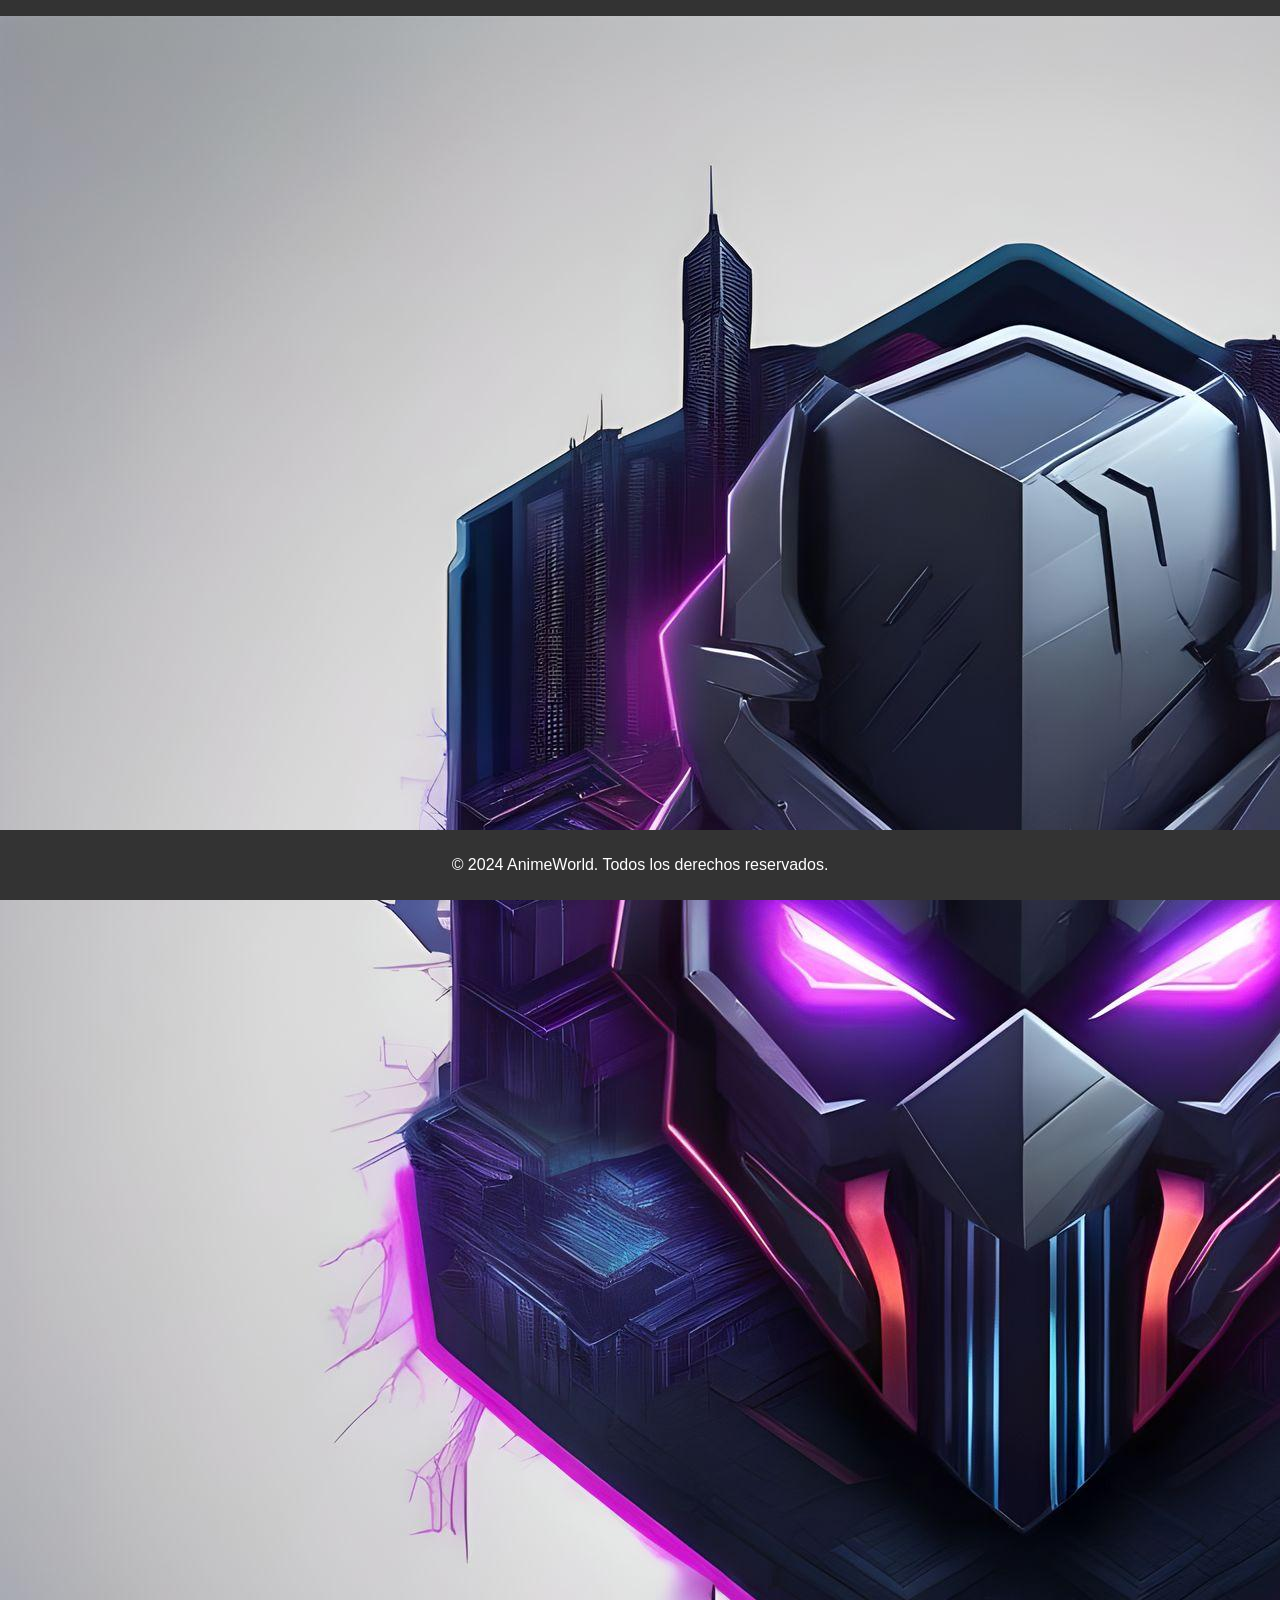
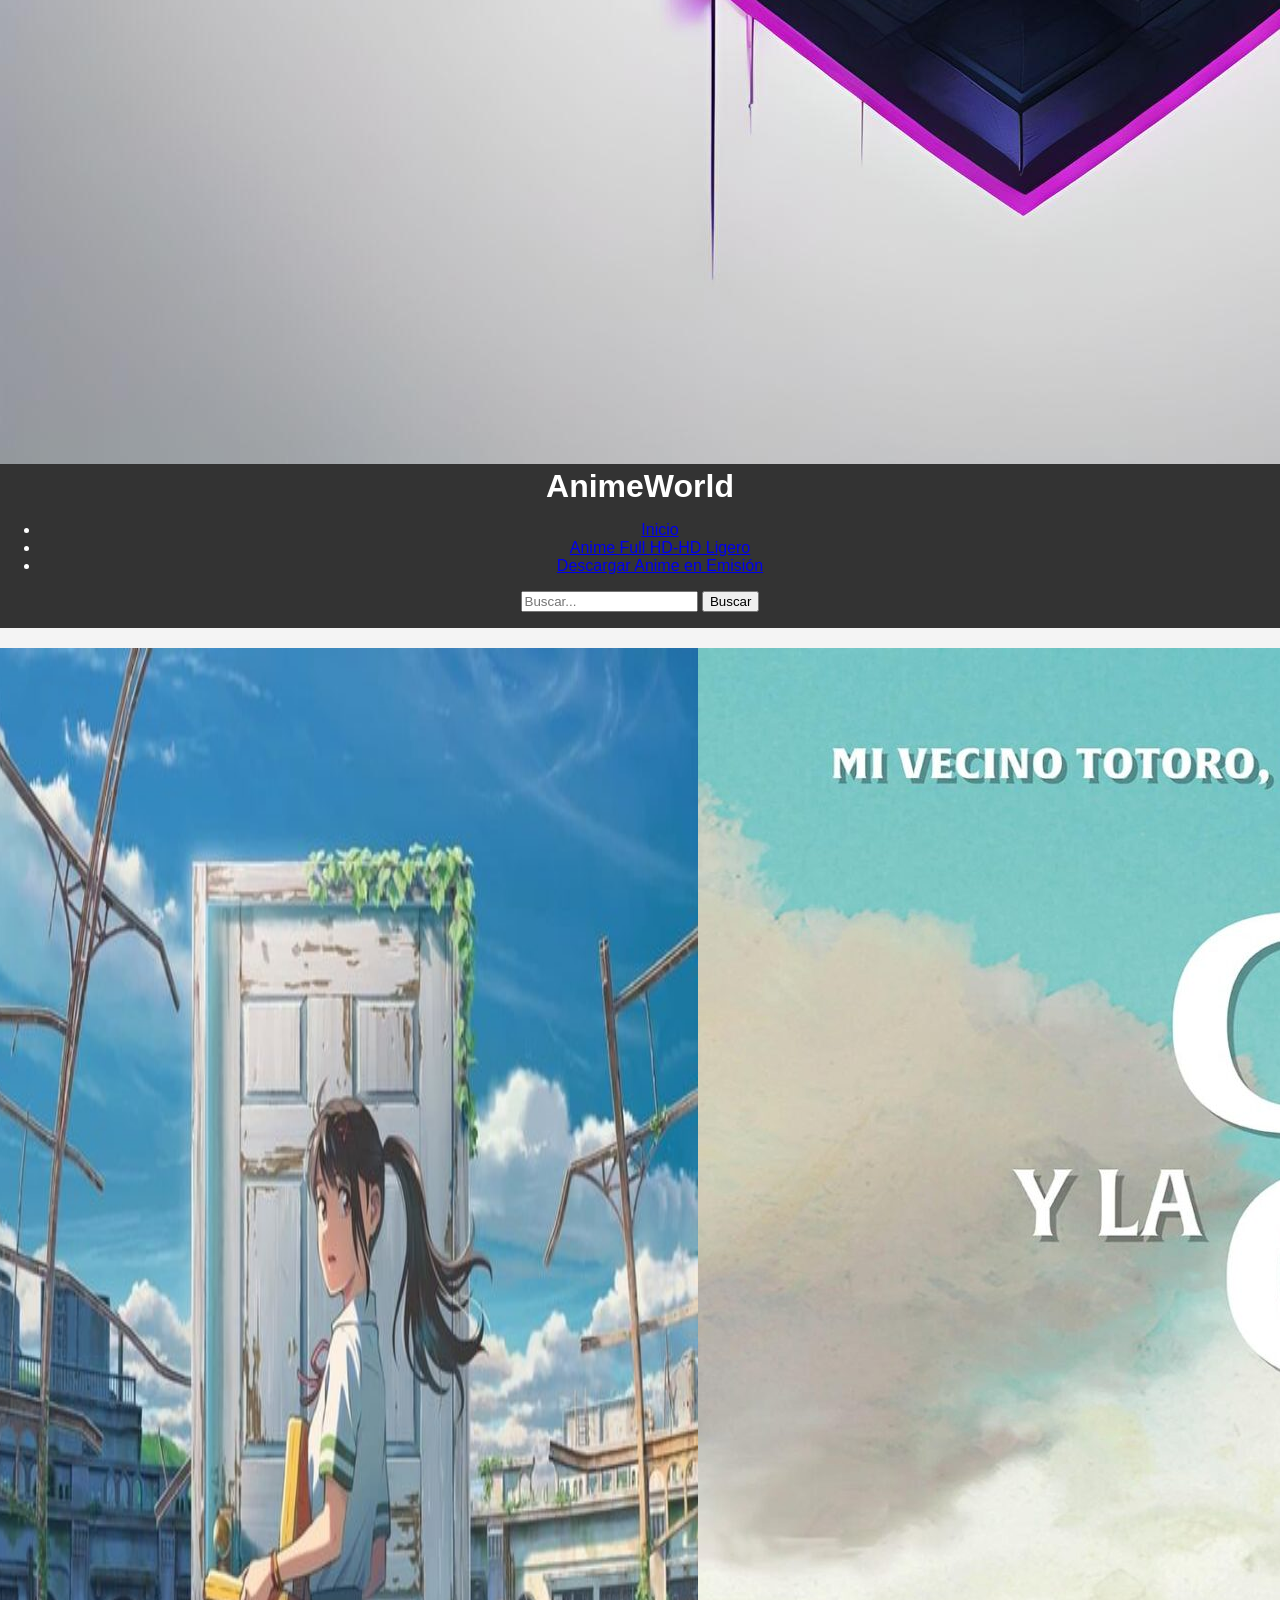
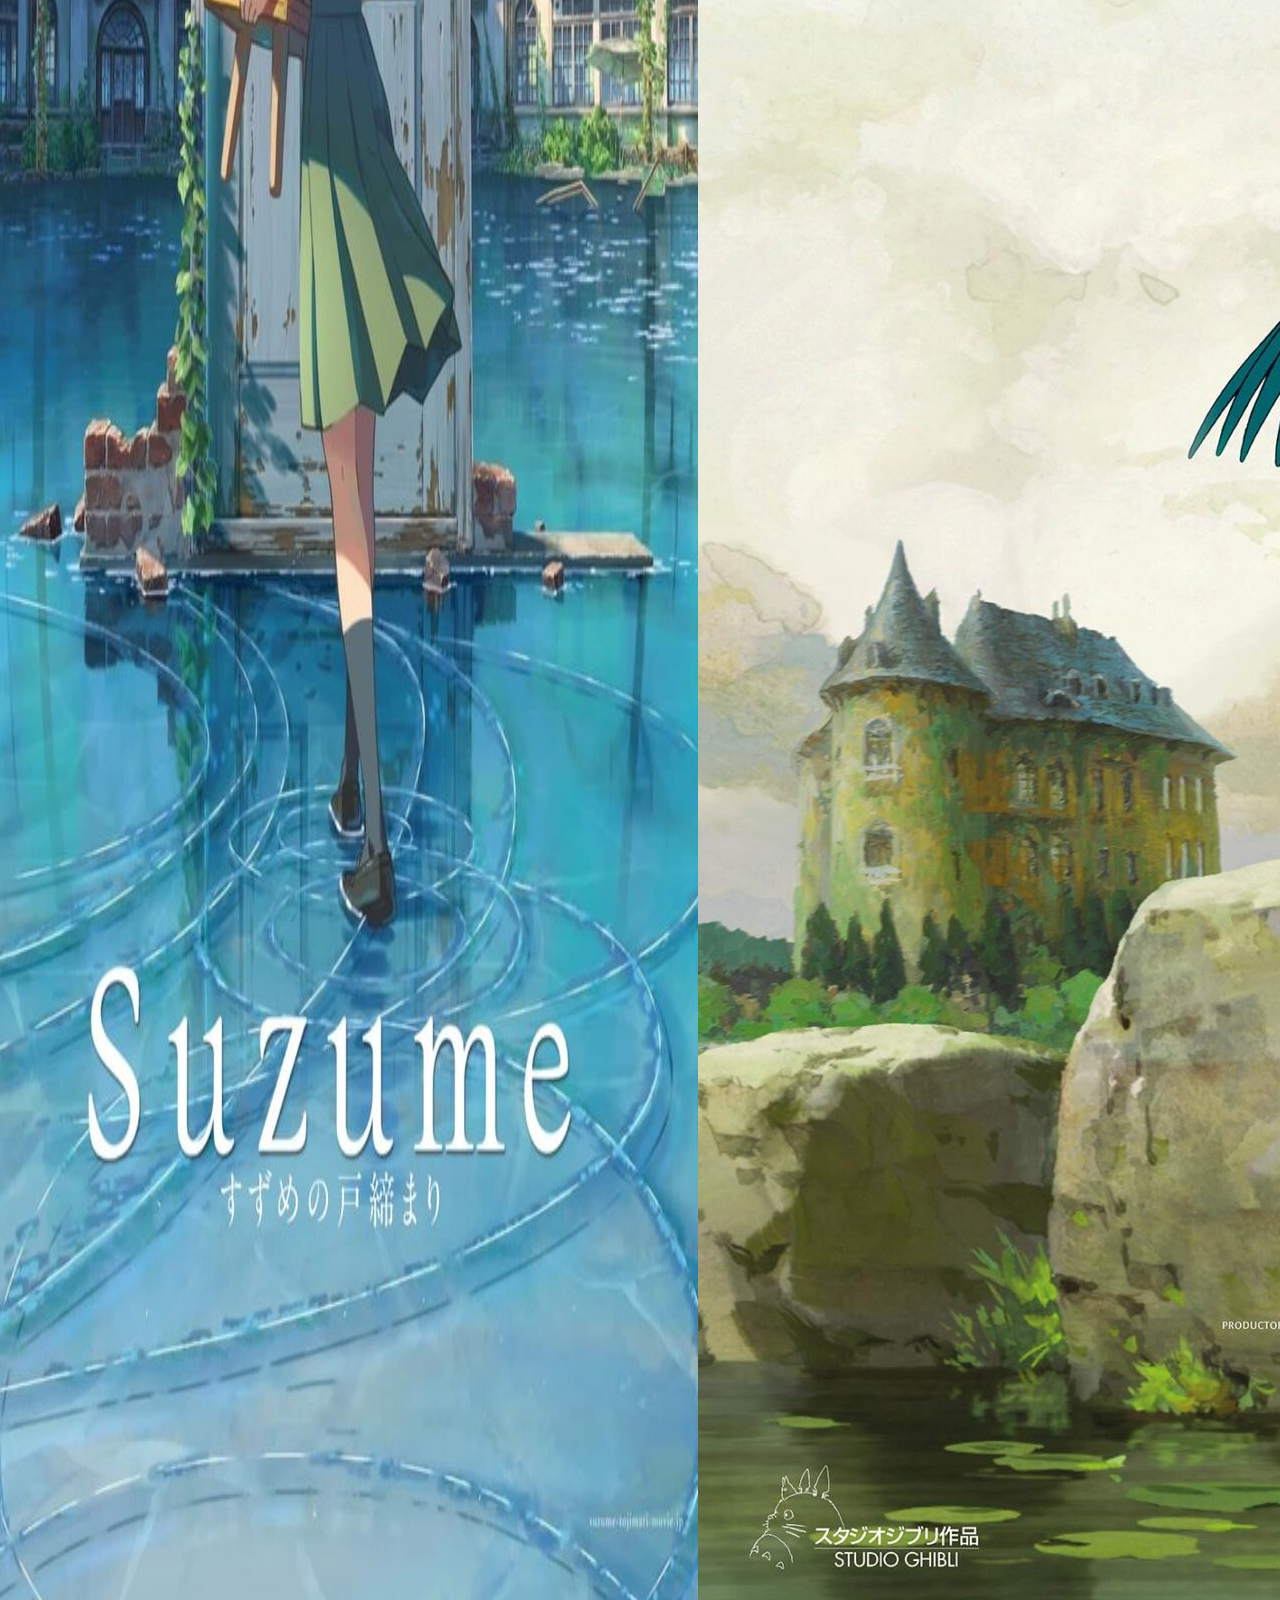
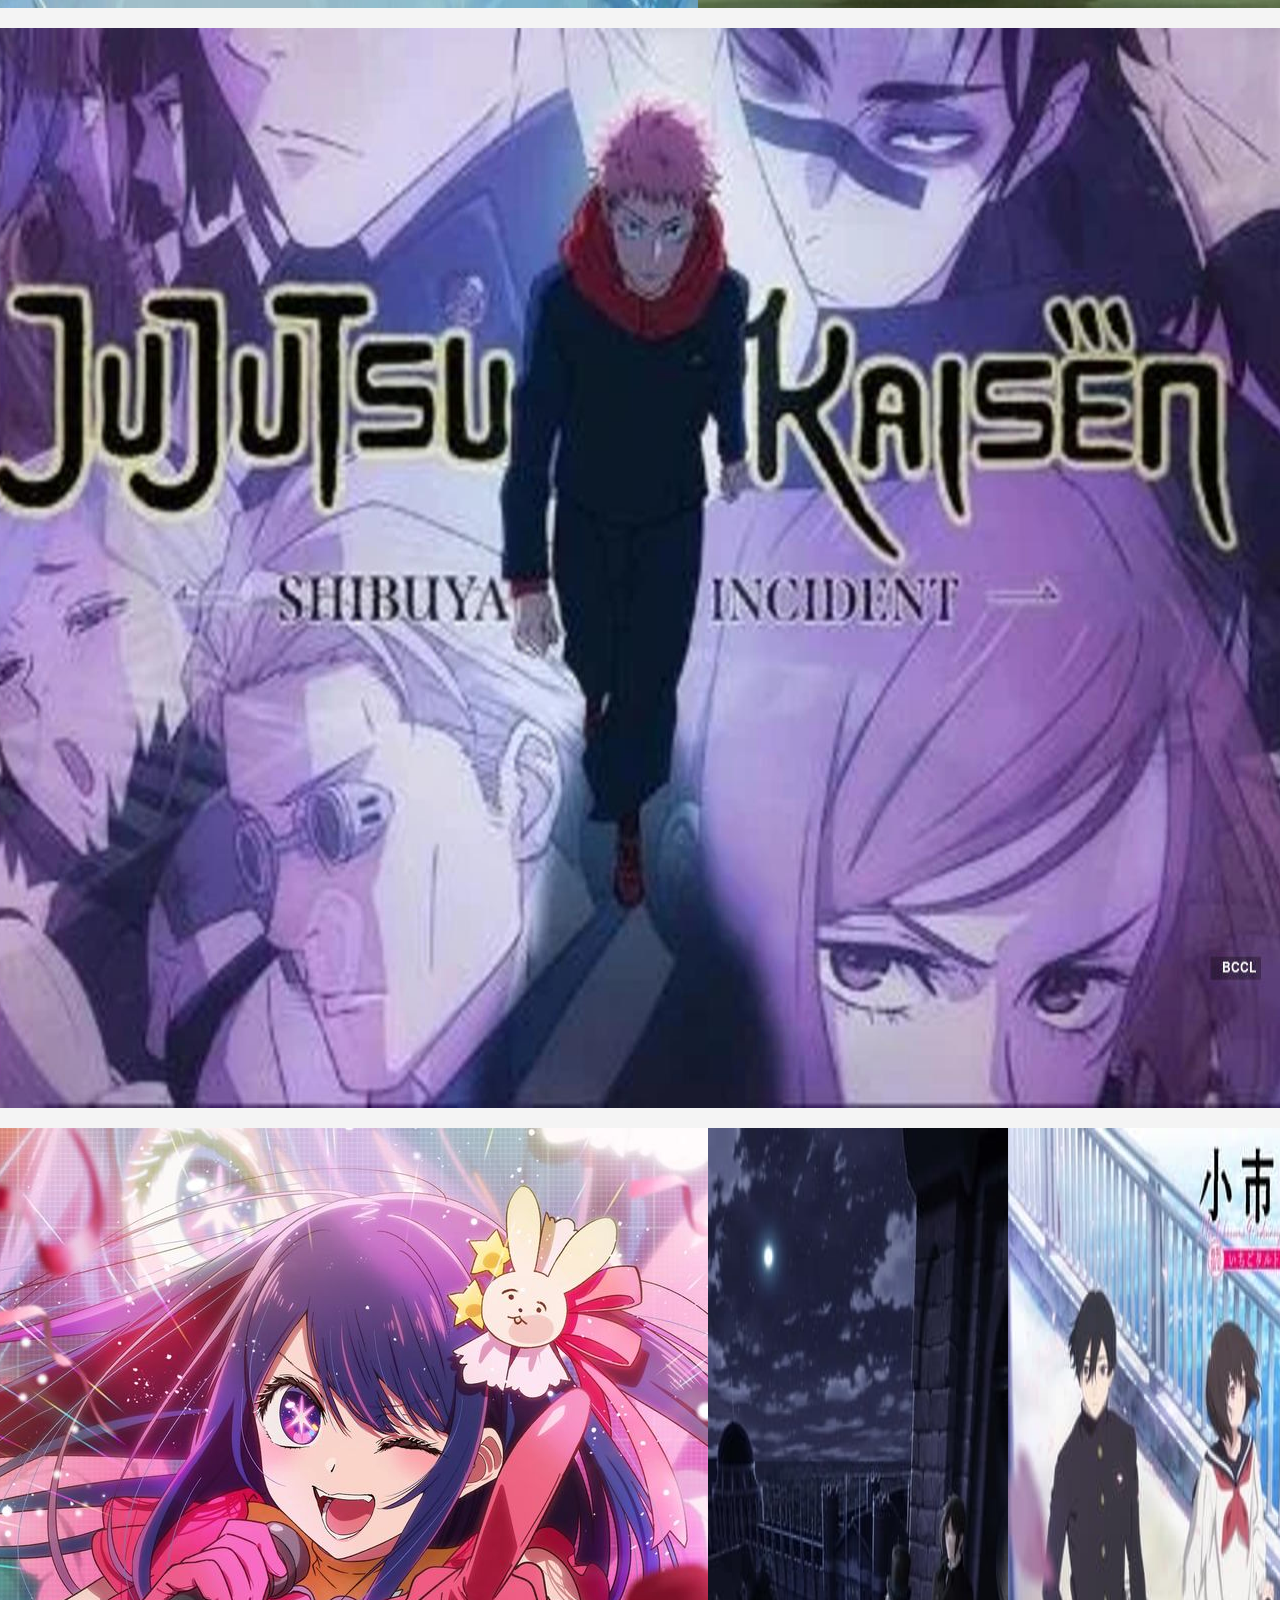
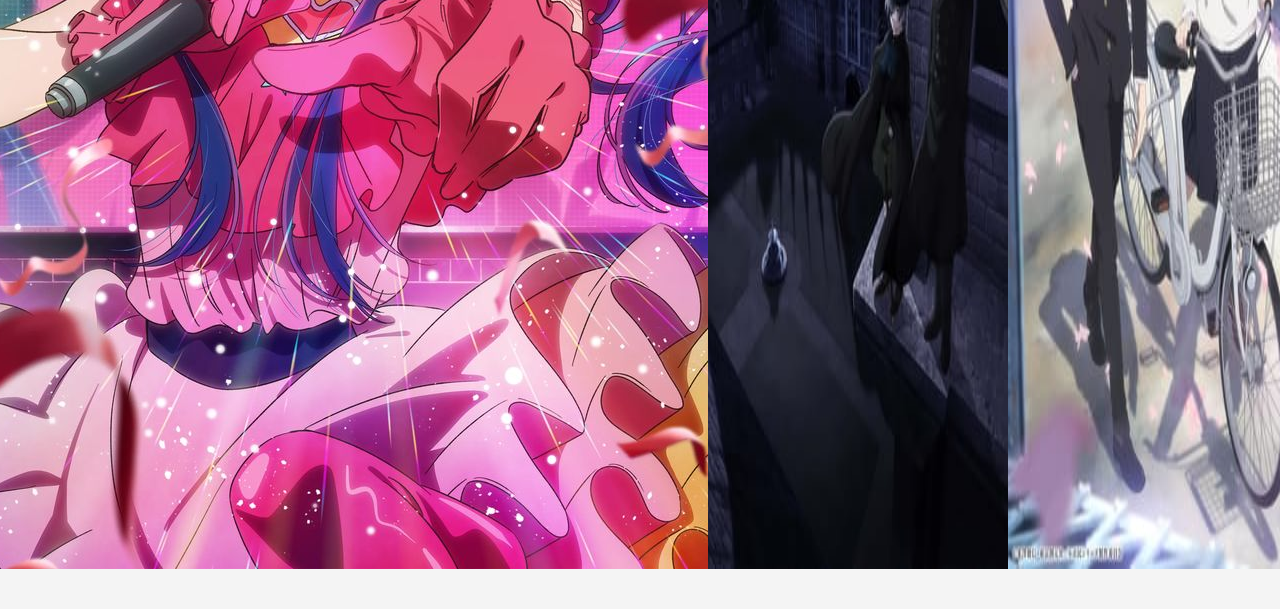
==== index.html @ 0c4ac326 "Update index.html" ====
<!DOCTYPE html>
<html lang="es">
<head>
    <meta charset="UTF-8">
    <meta name="viewport" content="width=device-width, initial-scale=1.0">
    <title>AnimeWorld</title>
    <link rel="stylesheet" href="styles.css">
</head>
<body>
    <header>
        <div class="logo">
            <img src="images/logo.jpg" alt="AnimeWorld Logo">
            <h1>AnimeWorld</h1>
        </div>
        <nav>
            <ul>
                <li><a href="#">Inicio</a></li>
                <li><a href="#">Anime Full HD-HD Ligero</a></li>
                <li><a href="#">Descargar Anime en Emisión</a></li>
            </ul>
        </nav>
        <div class="search-bar">
            <input type="text" placeholder="Buscar...">
            <button>Buscar</button>
        </div>
    </header>
    <main>
        <div id="anime-carousel" class="carousel">
            <div class="carousel-row">
                <img src="images/anime1.jpg" alt="Kaiju no 8">
                <img src="images/anime2.jpg" alt="One Piece">
                <img src="images/anime3.jpg" alt="Kimetsu no Yaiba: Hashira Geiko-hen 3">
                <img src="images/anime4.jpg" alt="Suzume Torijime">
                <img src="images/anime5.jpg" alt="The Boys and The Heron">
                <img src="images/anime6.jpg" alt="Wind Breaker">
                <img src="images/anime7.jpg" alt="Boku no Hero Academia">
            </div>
            <div class="carousel-row">
                <img src="images/anime8.jpg" alt="Anime 8">
                <img src="images/anime9.jpg" alt="Anime 9">
                <img src="images/anime10.jpg" alt="Anime 10">
                <img src="images/anime11.jpg" alt="Anime 11">
                <img src="images/anime12.jpg" alt="Anime 12">
                <img src="images/anime13.jpg" alt="Anime 13">
                <img src="images/anime14.jpg" alt="Anime 14">
            </div>
            <div class="carousel-row">
                <img src="images/anime15.jpg" alt="Anime 15">
                <img src="images/anime16.jpg" alt="Anime 16">
                <img src="images/anime17.jpg" alt="Anime 17">
                <img src="images/anime18.jpg" alt="Anime 18">
                <img src="images/anime19.jpg" alt="Anime 19">
                <img src="images/anime20.jpg" alt="Anime 20">
                <img src="images/anime21.jpg" alt="Anime 21">
            </div>
        </div>
    </main>
    <footer>
        <p>&copy; 2024 AnimeWorld. Todos los derechos reservados.</p>
    </footer>
</body>
</html>
---- styles.css ----
/* General Styles */
body {
    font-family: Arial, sans-serif;
    margin: 0;
    padding: 0;
    background-color: #f4f4f4;
}

header {
    background-color: #333;
    color: #fff;
    padding: 1em 0;
    text-align: center;
}

header h1 {
    margin: 0;
}

main {
    padding: 20px;
}

/* Carousel Styles */
#anime-carousel {
    display: flex;
    flex-direction: column;
    align-items: center;
}

.carousel-row {
    display: flex;
    justify-content: center;
    margin-bottom: 20px;
}

.anime-item {
    background-color: #fff;
    border: 1px solid #ccc;
    border-radius: 10px;
    box-shadow: 0 2px 5px rgba(0, 0, 0, 0.1);
    padding: 10px;
    text-align: center;
    margin: 0 10px;
    width: 150px;  /* Ajusta el ancho del contenedor */
    flex-shrink: 0;
}

.anime-item img {
    width: 100%;
    height: auto;
    border-radius: 10px;
}

.anime-item p {
    margin: 10px 0 0 0;
    font-size: 14px;
}

/* Footer Styles */
footer {
    background-color: #333;
    color: #fff;
    text-align: center;
    padding: 10px 0;
    position: fixed;
    width: 100%;
    bottom: 0;
}
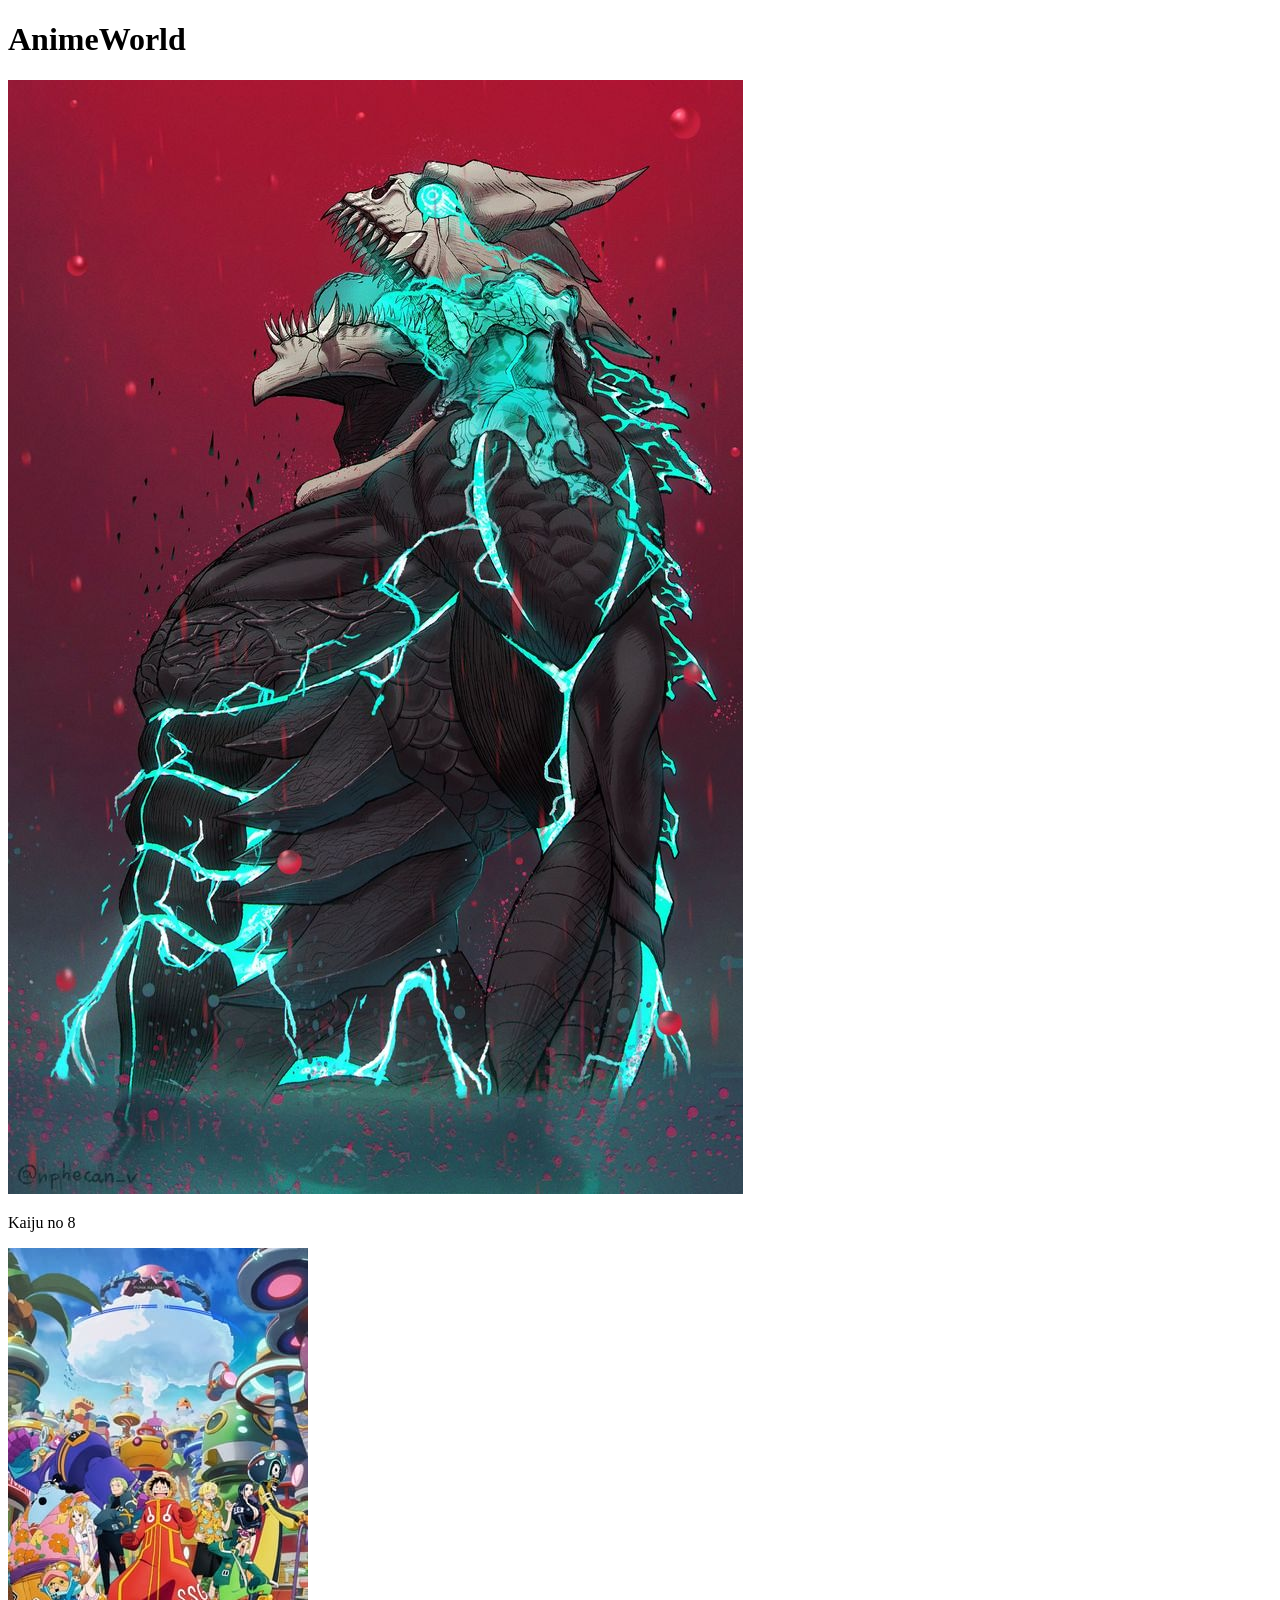
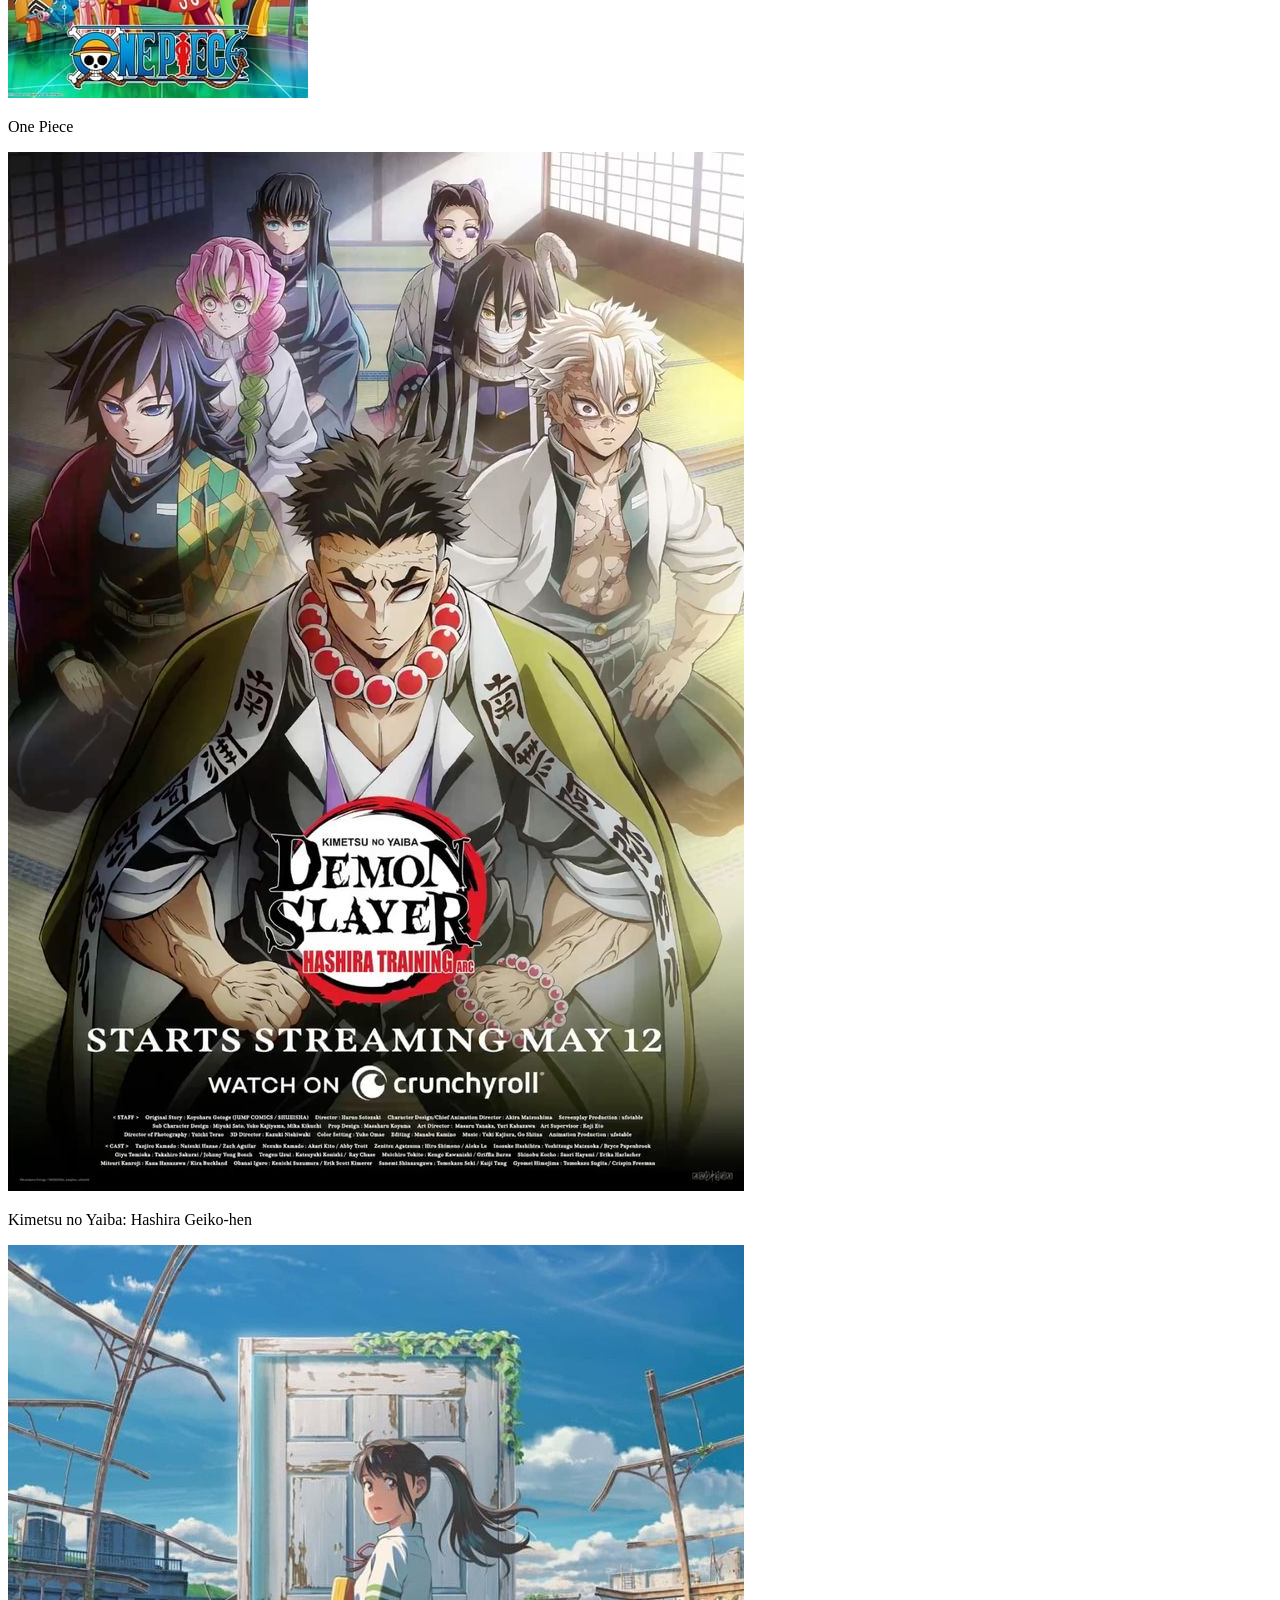
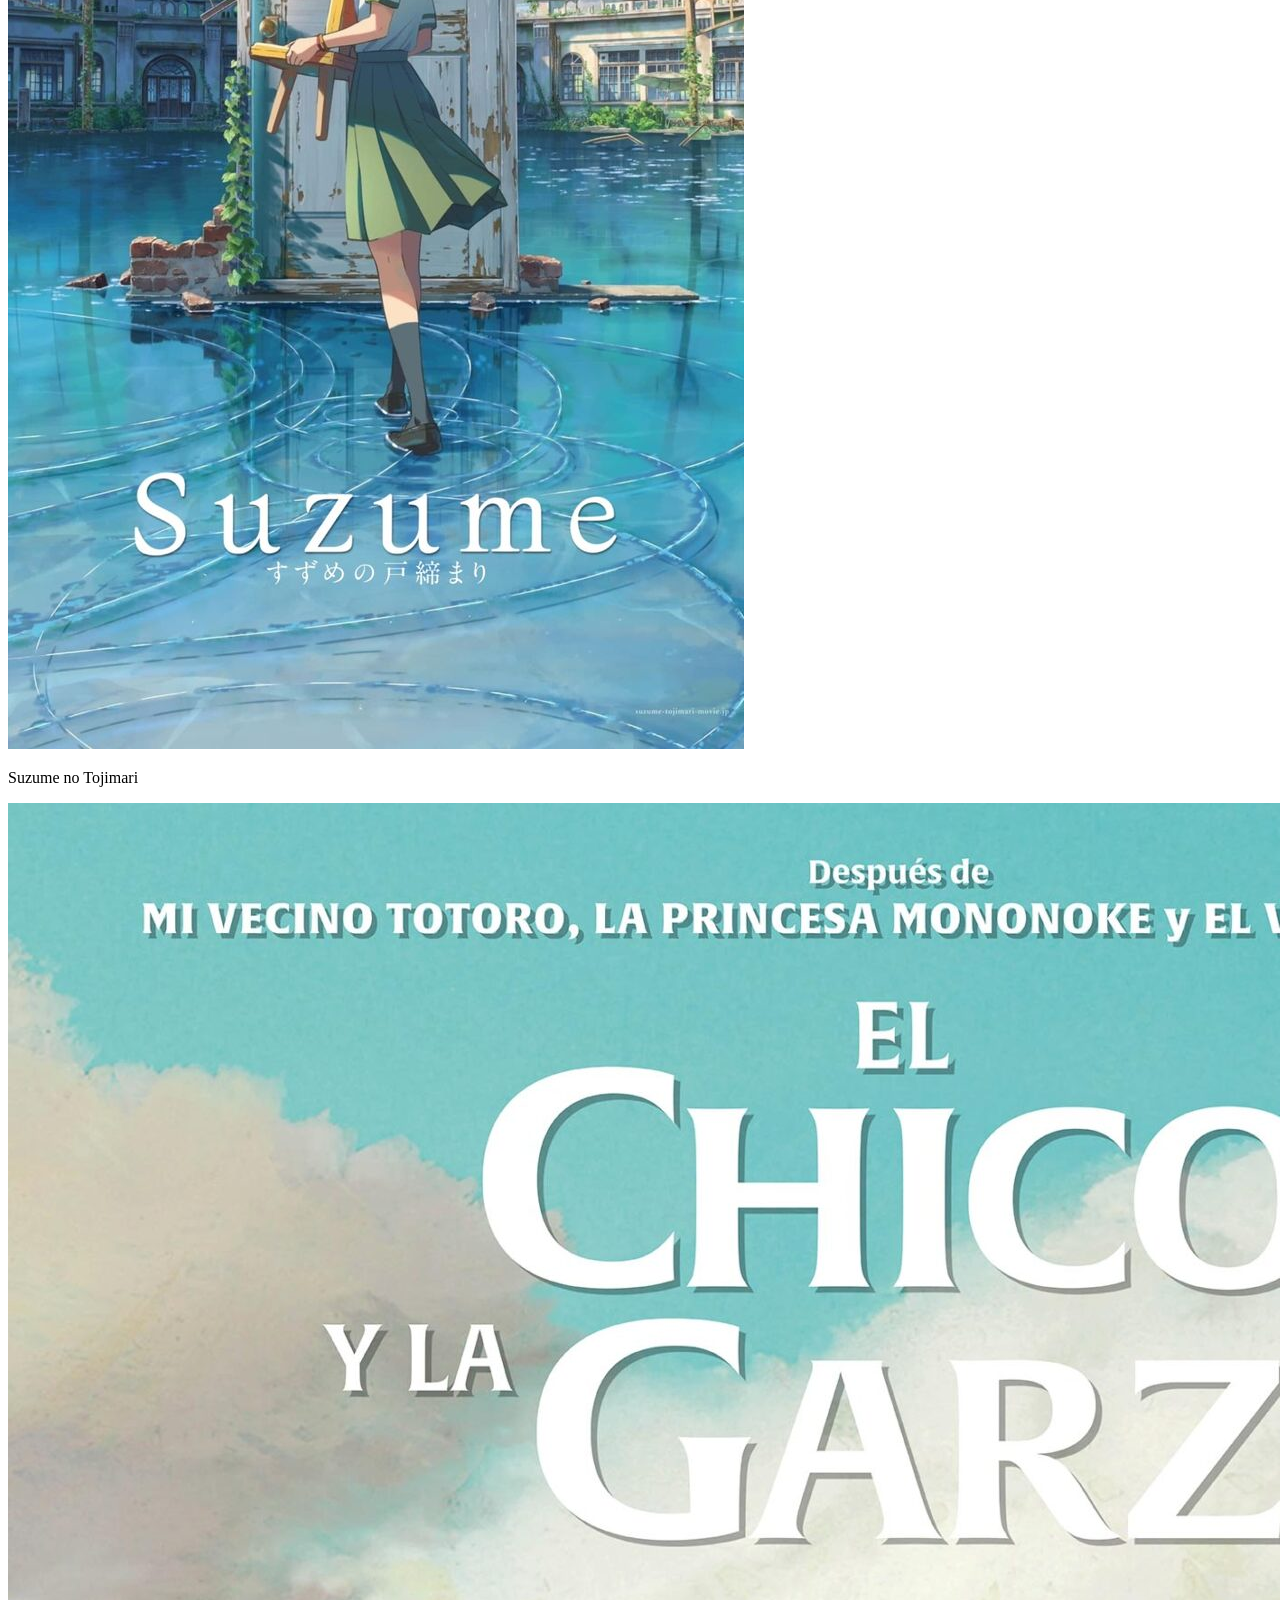
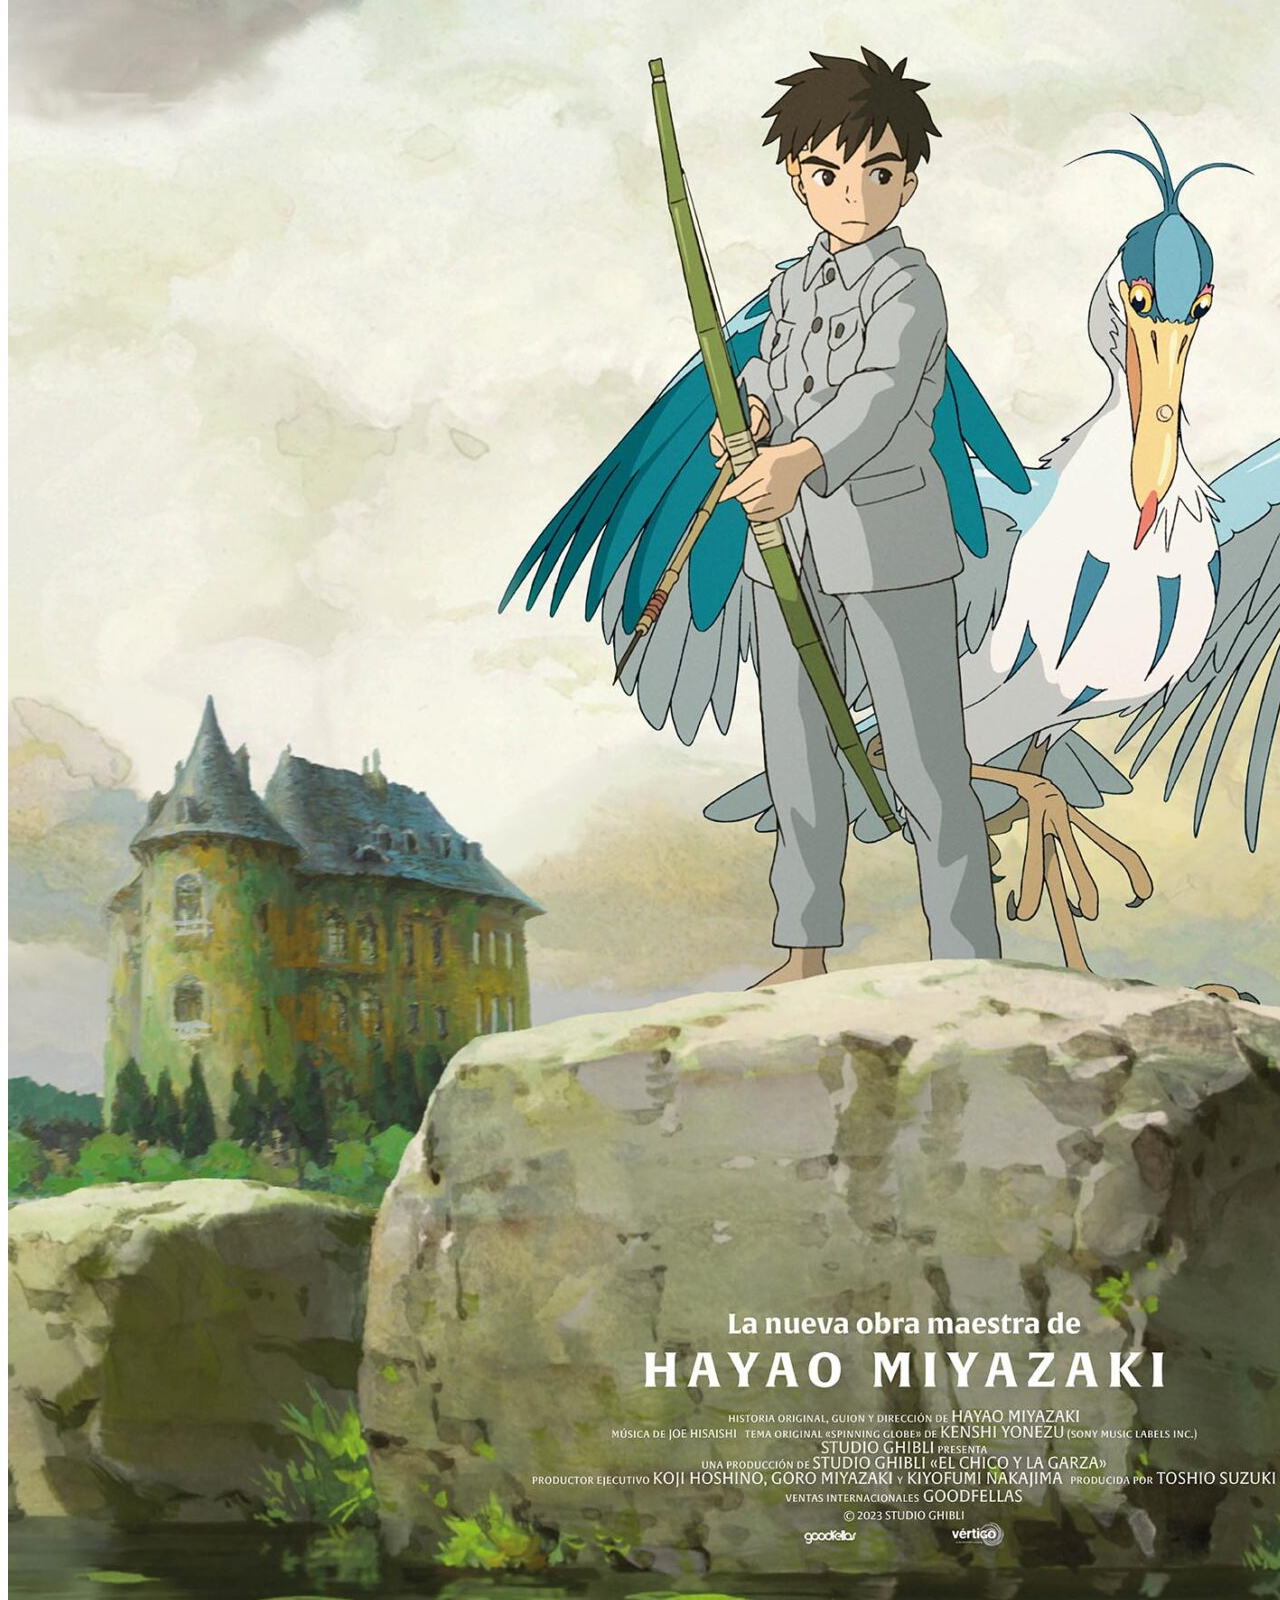
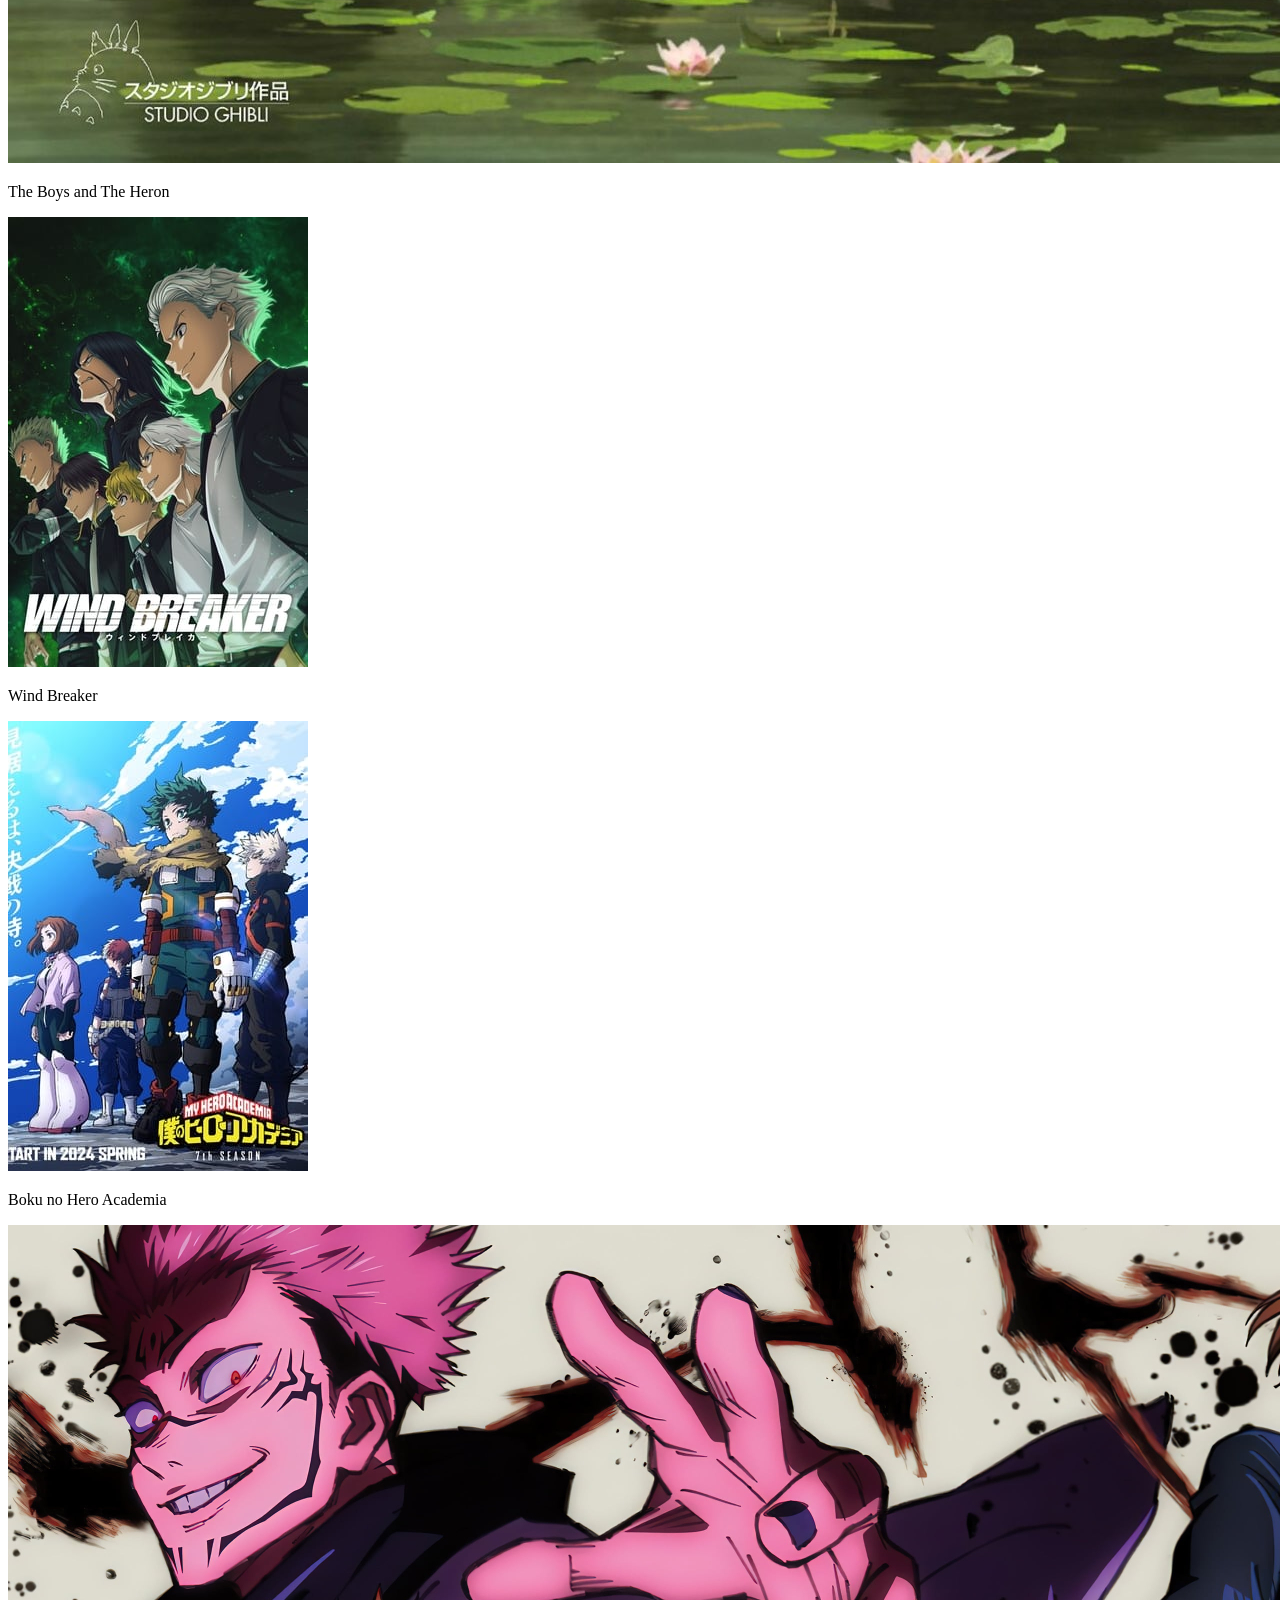
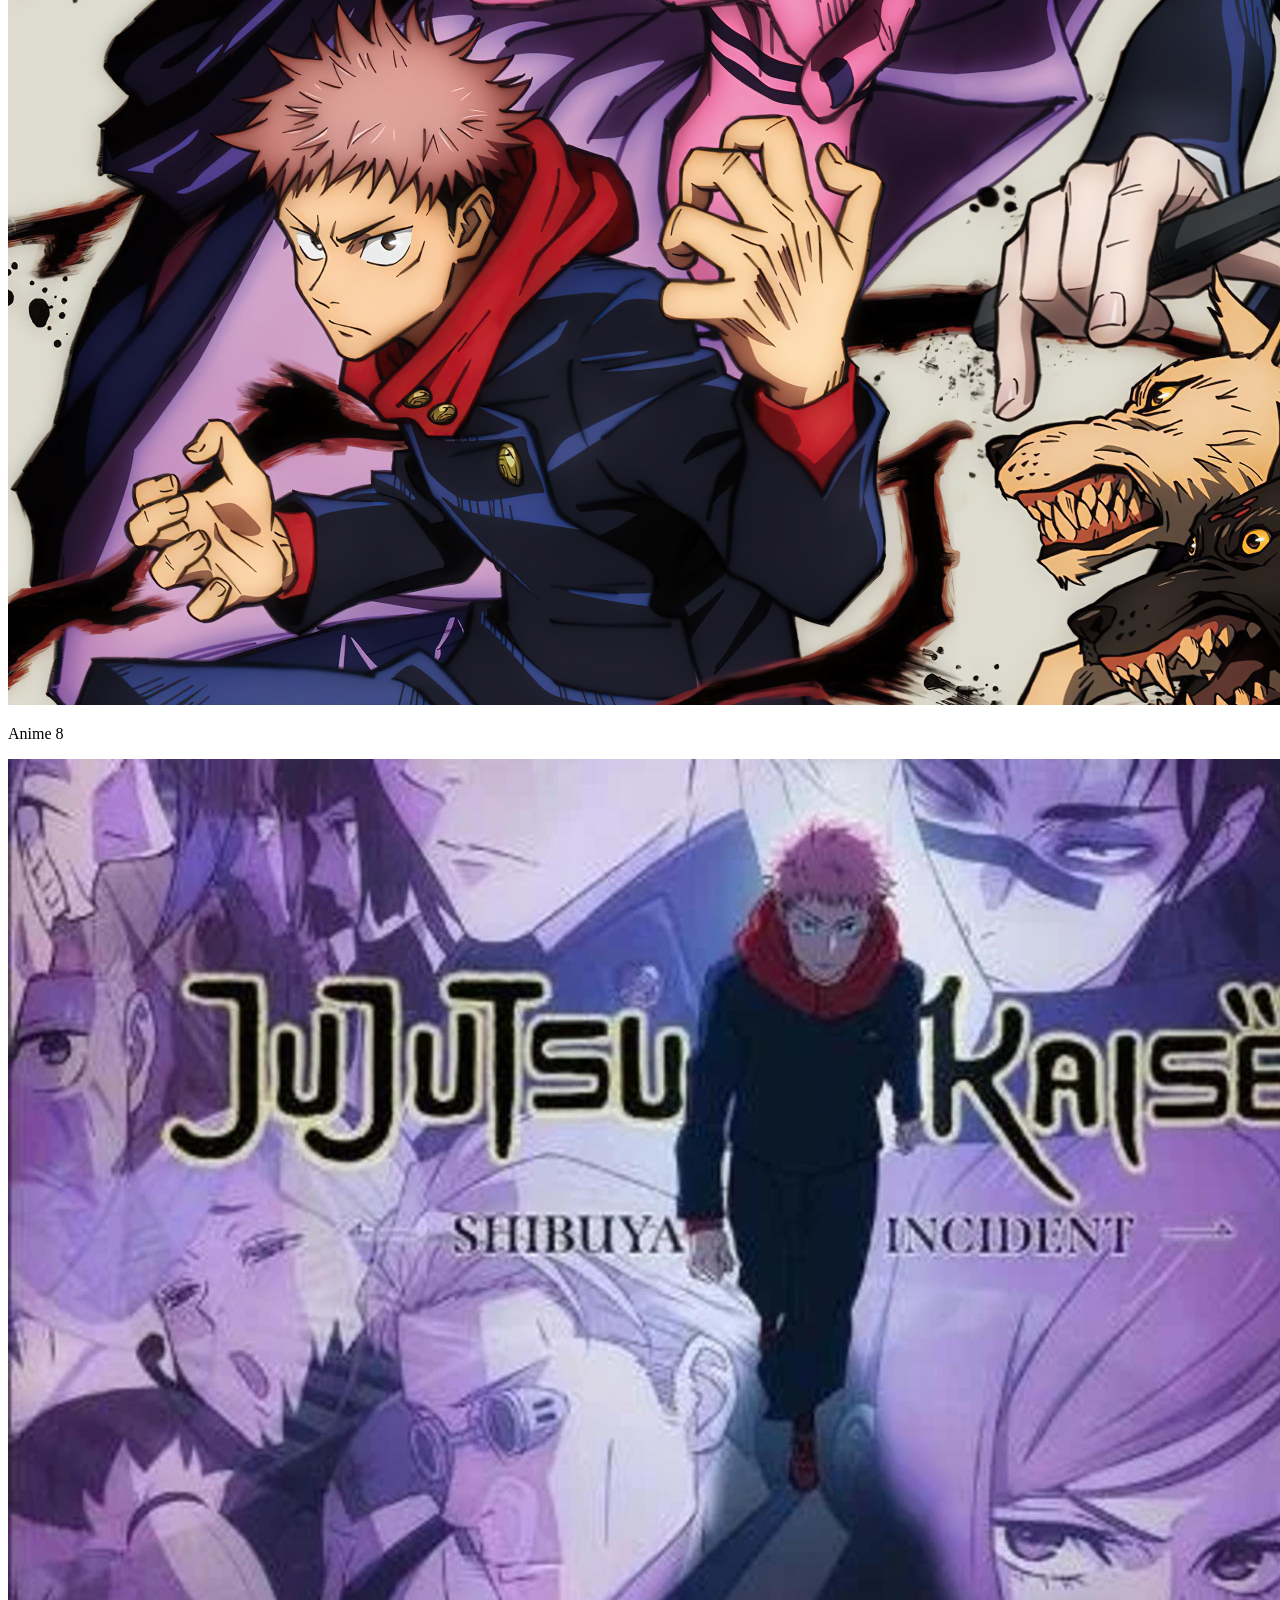
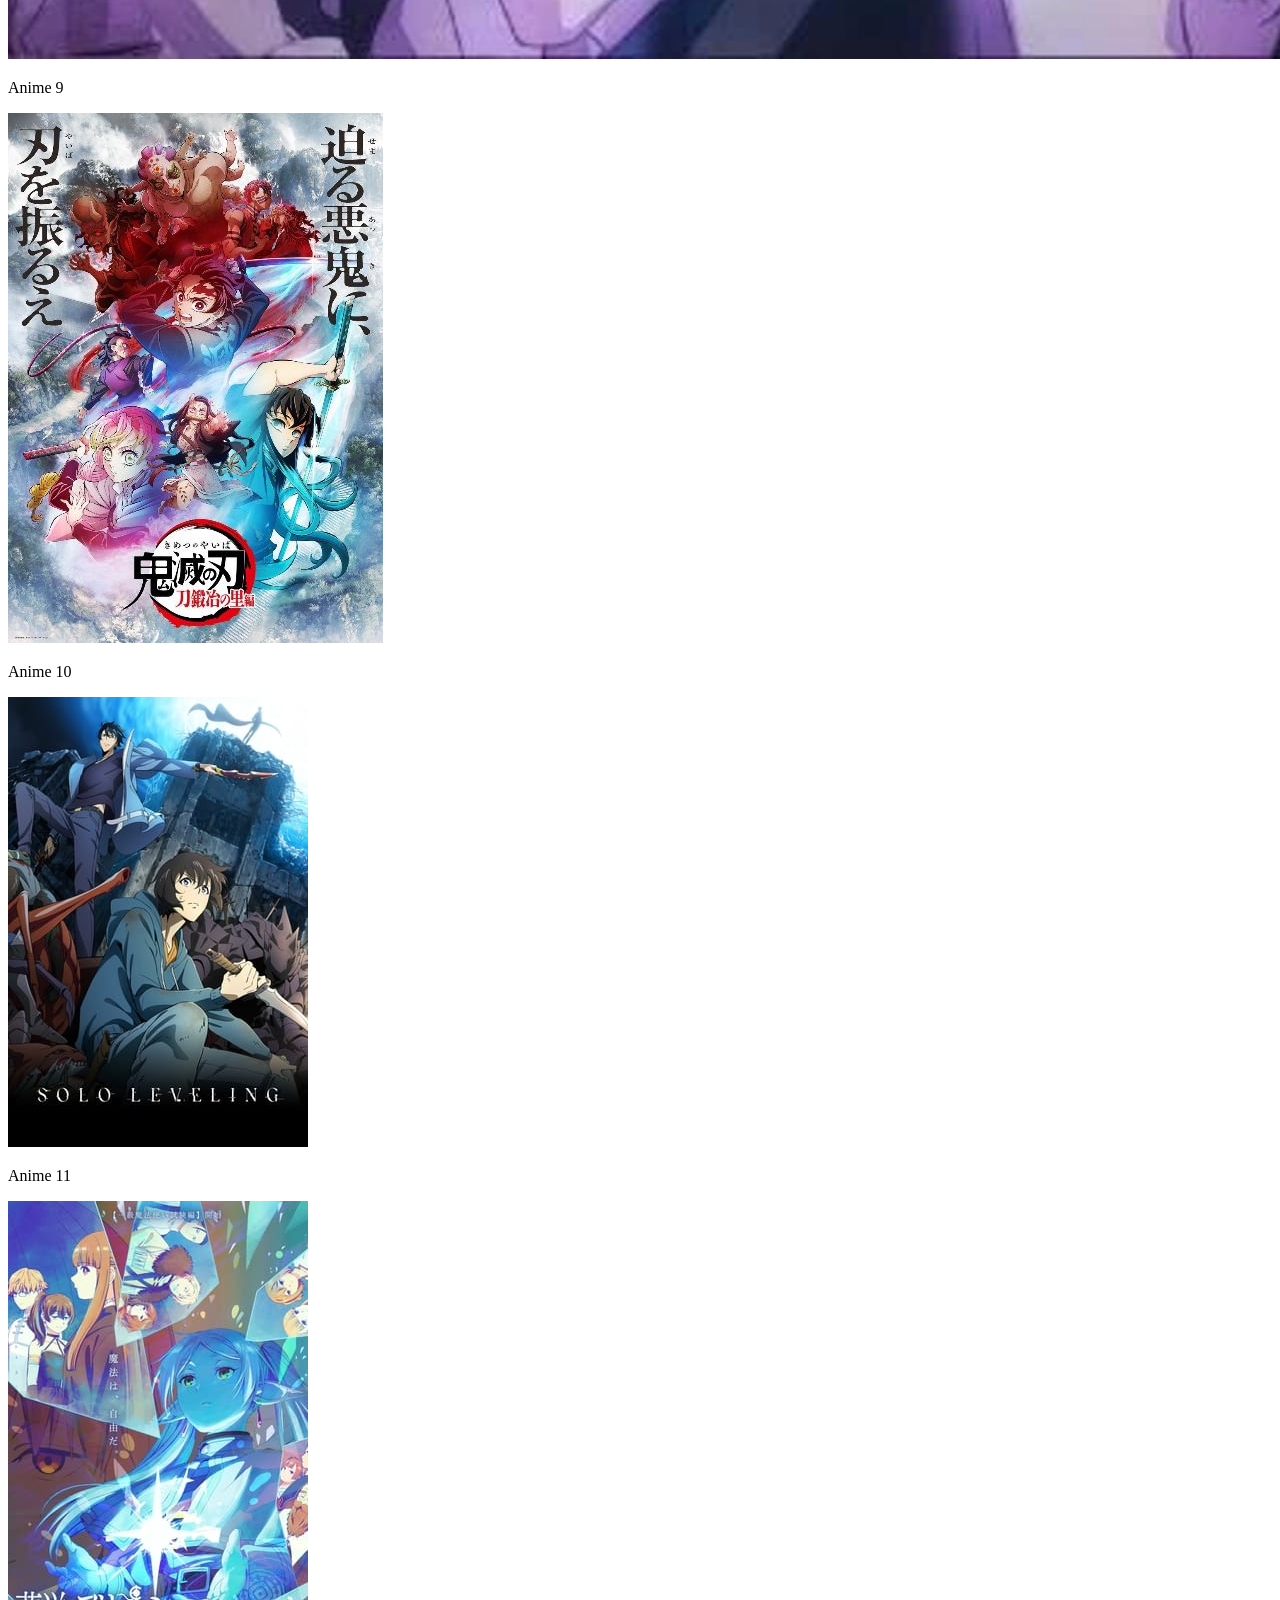
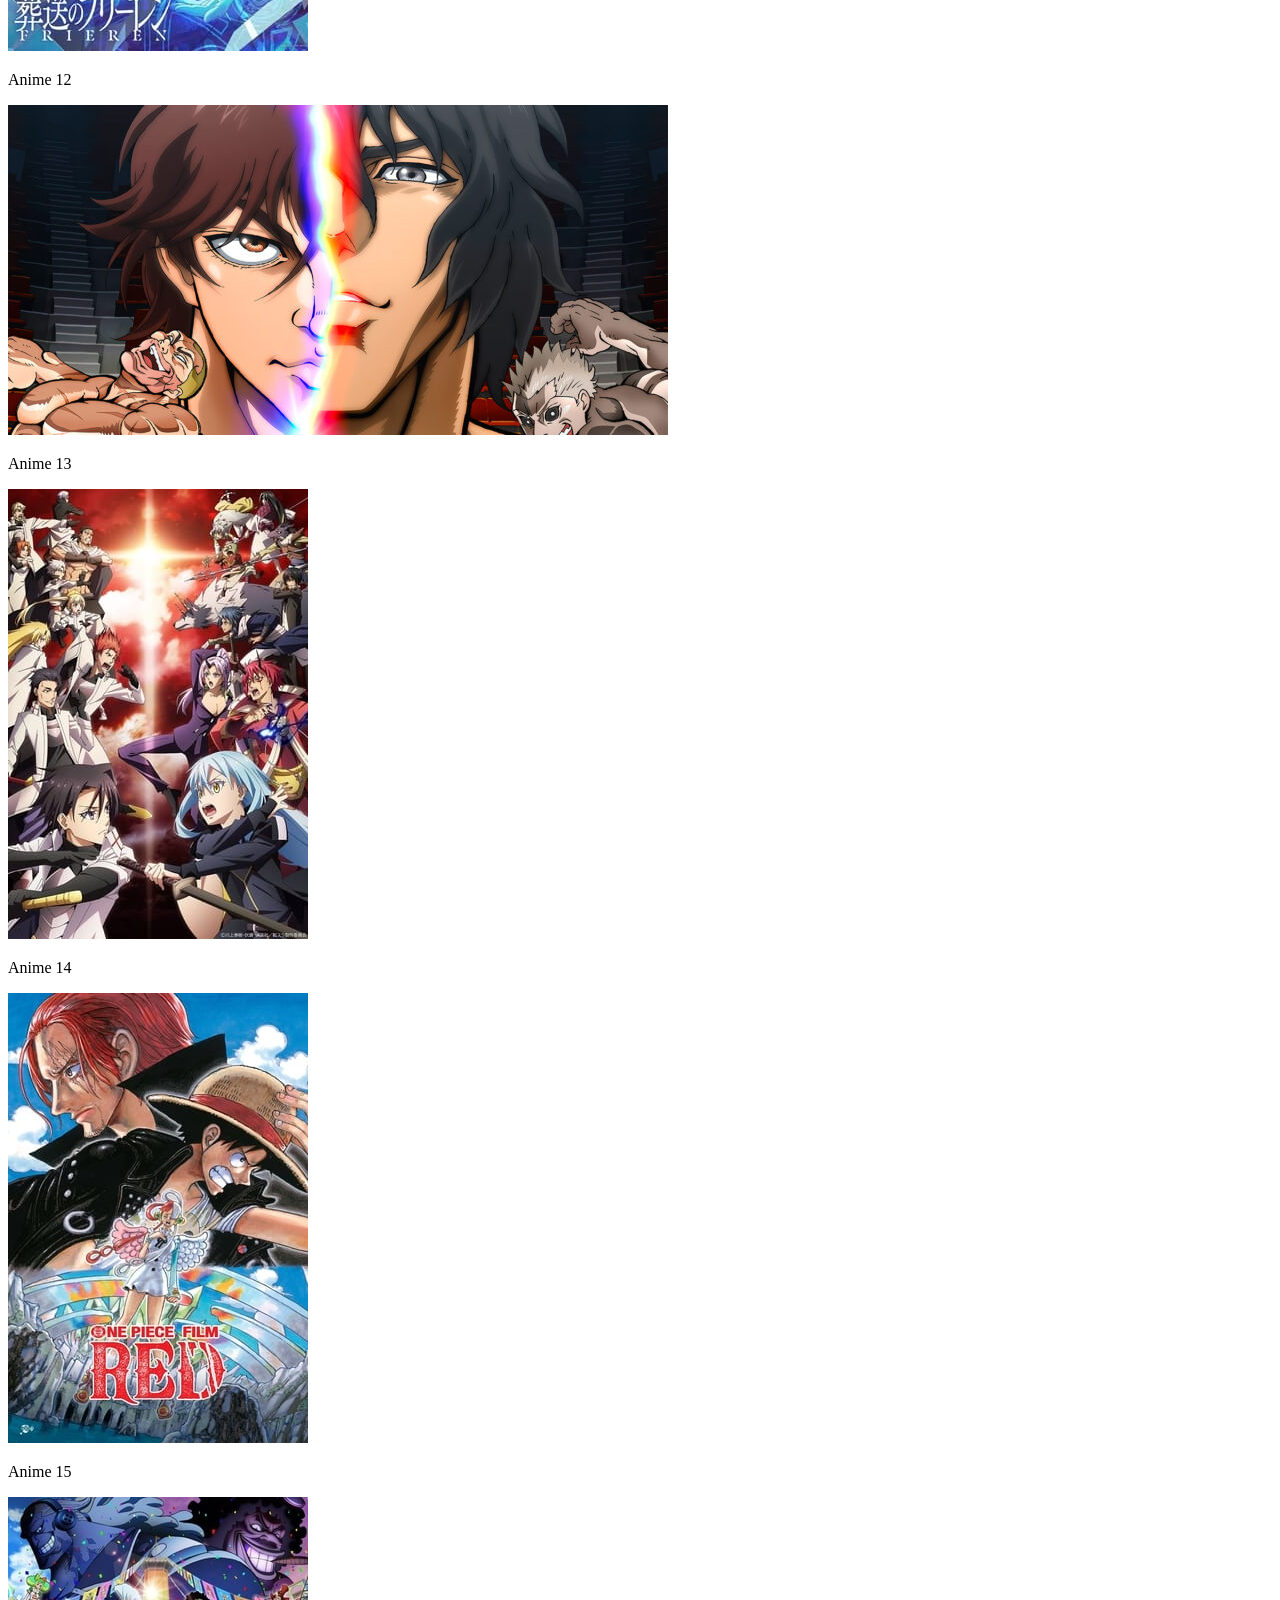
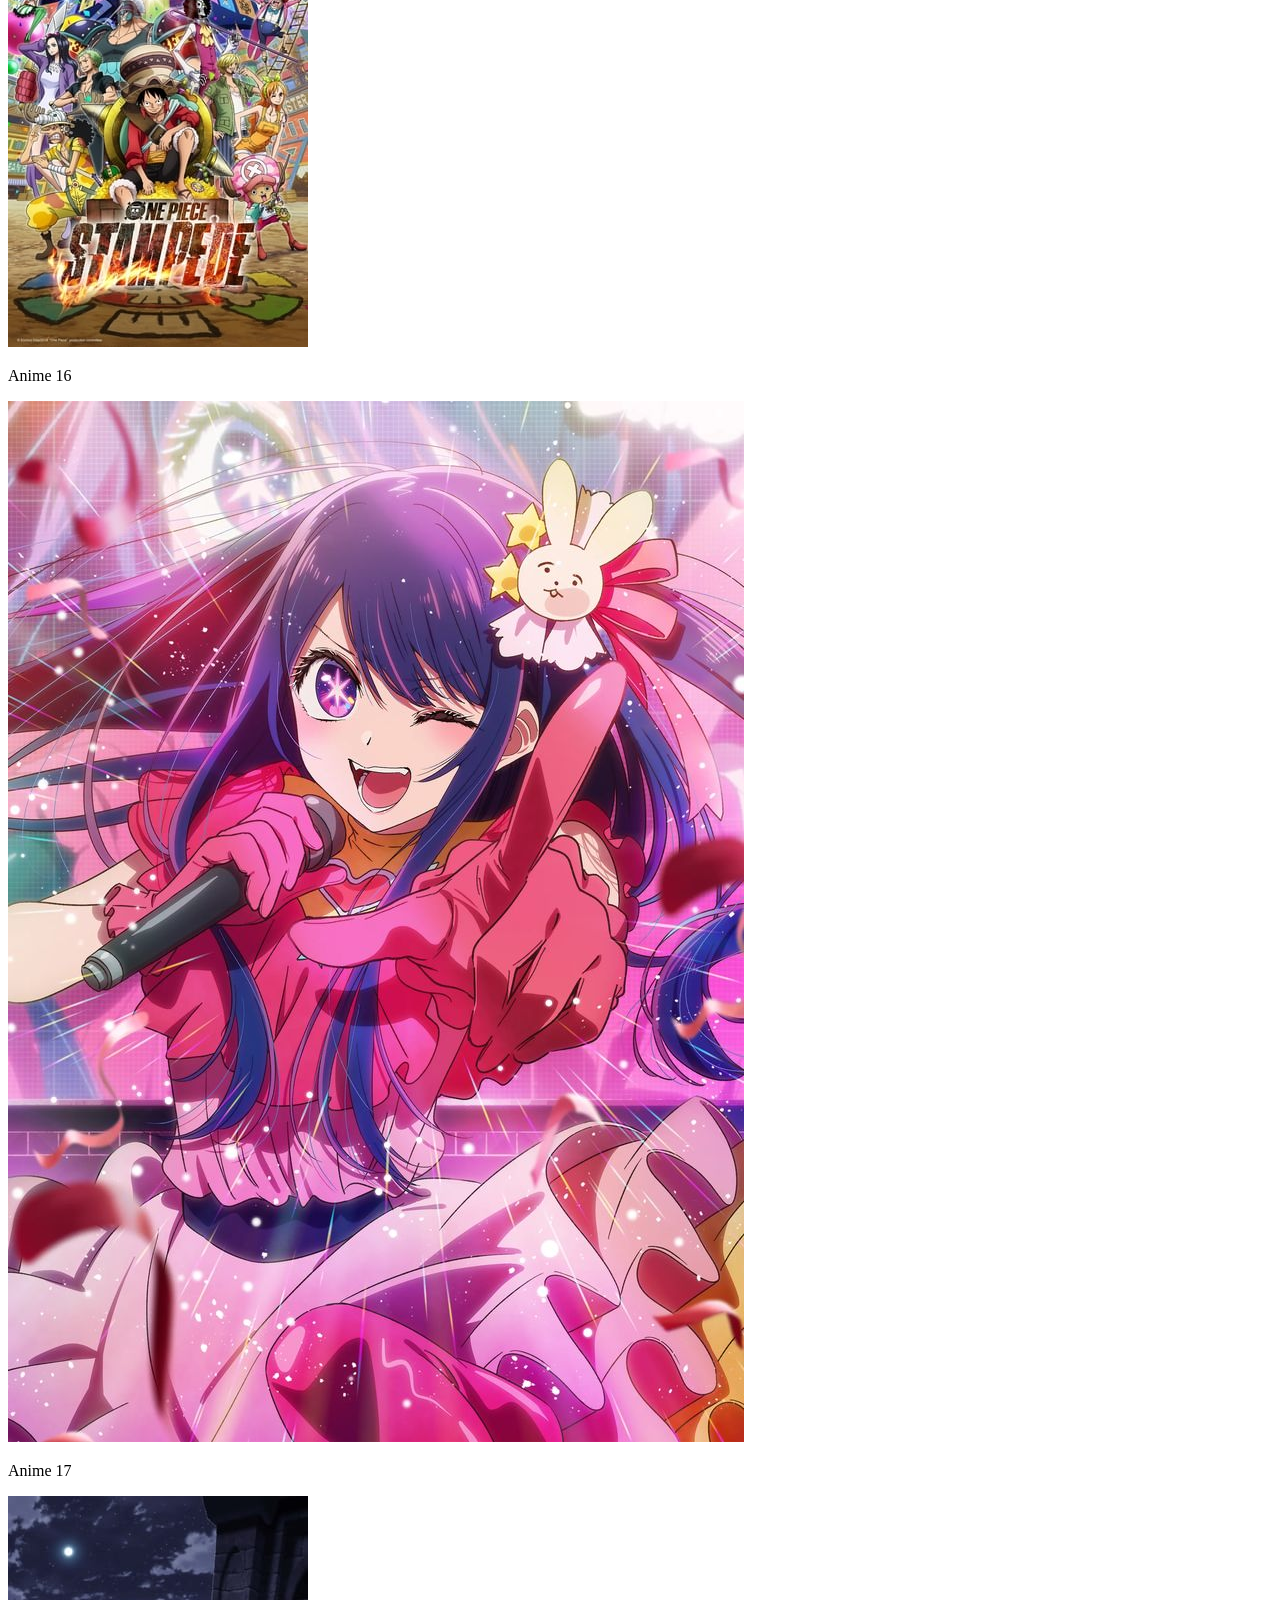
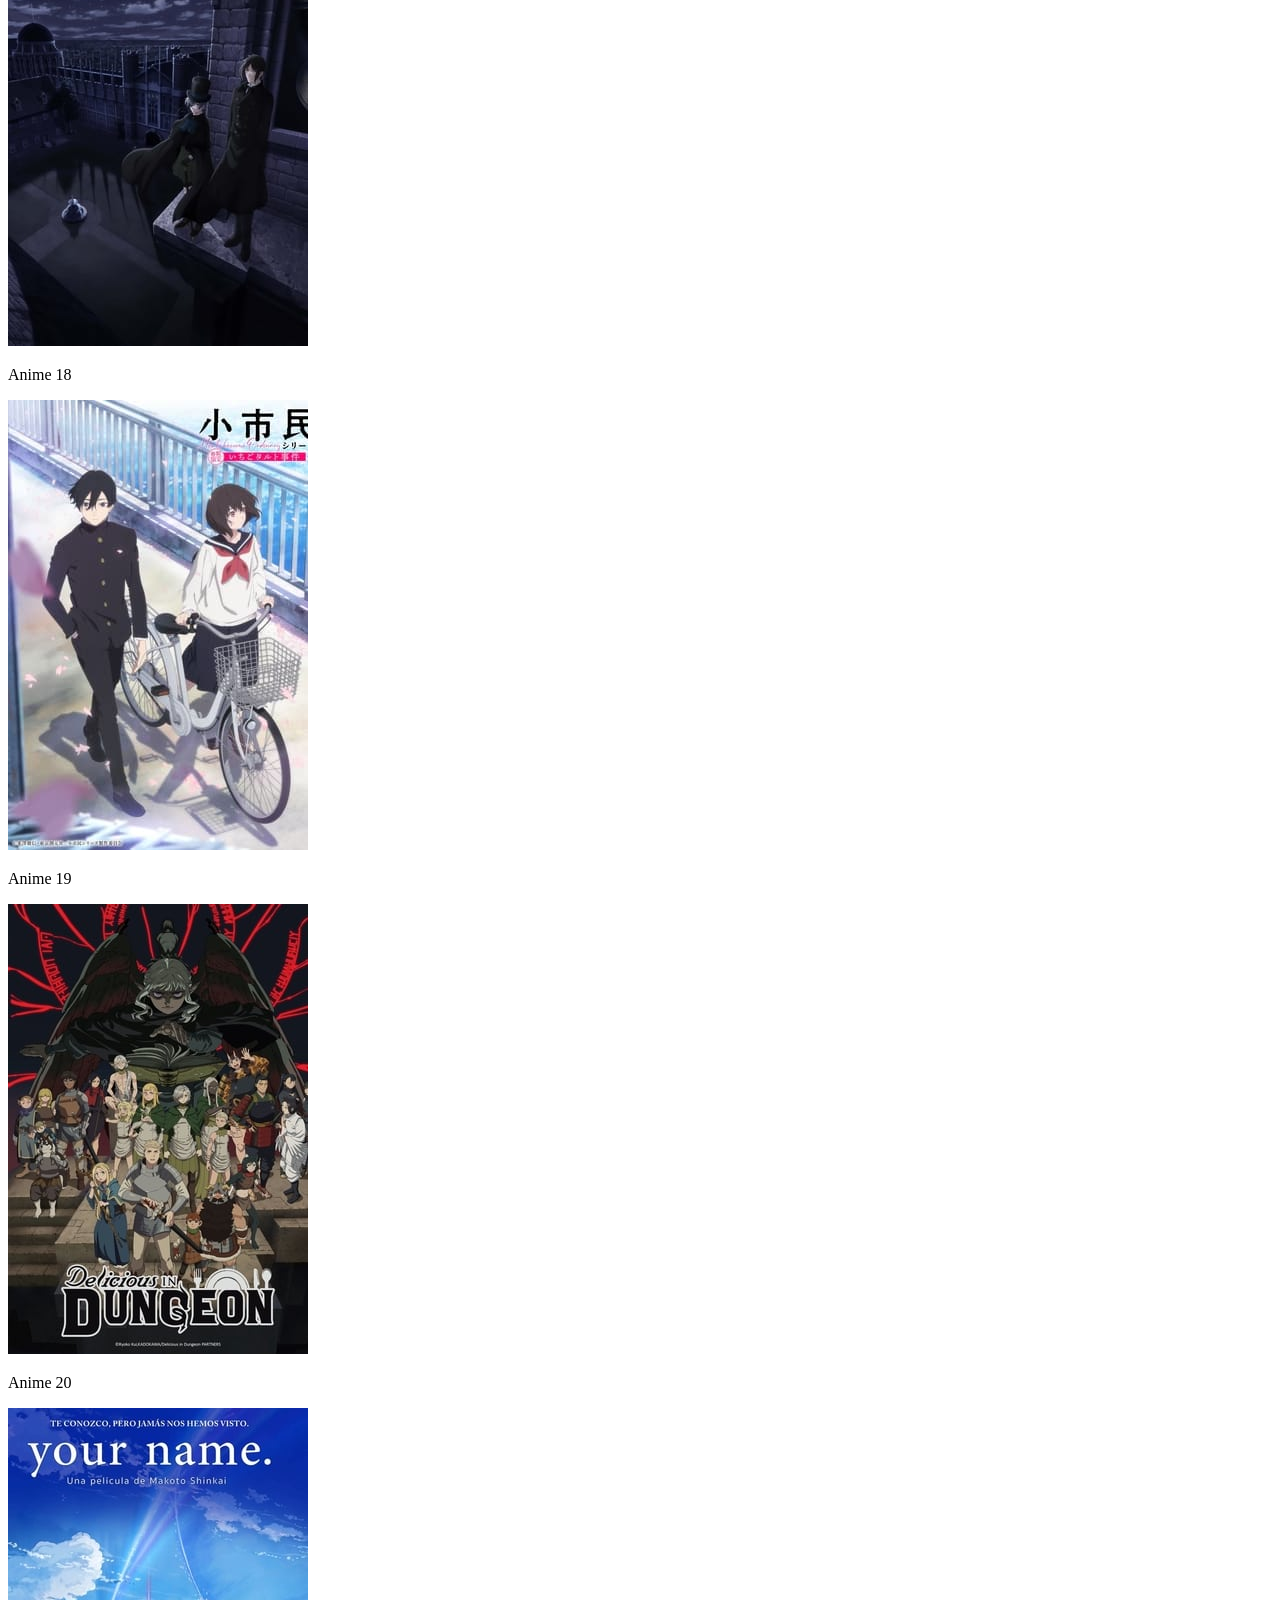
==== commit db7ccbae: "Update and rename indexs.html to index.html" ====
--- a/index.html
+++ b/index.html
@@ -8,50 +8,100 @@
 </head>
 <body>
     <header>
-        <div class="logo">
-            <img src="images/logo.jpg" alt="AnimeWorld Logo">
-            <h1>AnimeWorld</h1>
-        </div>
-        <nav>
-            <ul>
-                <li><a href="#">Inicio</a></li>
-                <li><a href="#">Anime Full HD-HD Ligero</a></li>
-                <li><a href="#">Descargar Anime en Emisión</a></li>
-            </ul>
-        </nav>
-        <div class="search-bar">
-            <input type="text" placeholder="Buscar...">
-            <button>Buscar</button>
-        </div>
+        <h1>AnimeWorld</h1>
     </header>
     <main>
         <div id="anime-carousel" class="carousel">
+            <!-- Add your anime images here -->
             <div class="carousel-row">
-                <img src="images/anime1.jpg" alt="Kaiju no 8">
-                <img src="images/anime2.jpg" alt="One Piece">
-                <img src="images/anime3.jpg" alt="Kimetsu no Yaiba: Hashira Geiko-hen 3">
-                <img src="images/anime4.jpg" alt="Suzume Torijime">
-                <img src="images/anime5.jpg" alt="The Boys and The Heron">
-                <img src="images/anime6.jpg" alt="Wind Breaker">
-                <img src="images/anime7.jpg" alt="Boku no Hero Academia">
+                <div class="anime-item">
+                    <img src="images/anime1.jpg" alt="Kaiju no 8">
+                    <p>Kaiju no 8</p>
+                </div>
+                <div class="anime-item">
+                    <img src="images/anime2.jpg" alt="One Piece">
+                    <p>One Piece</p>
+                </div>
+                <div class="anime-item">
+                    <img src="images/anime3.jpg" alt="Kimetsu no Yaiba: Hashira Geiko-hen">
+                    <p>Kimetsu no Yaiba: Hashira Geiko-hen</p>
+                </div>
+                <div class="anime-item">
+                    <img src="images/anime4.jpg" alt="Suzume no Tojimari">
+                    <p>Suzume no Tojimari</p>
+                </div>
+                <div class="anime-item">
+                    <img src="images/anime5.jpg" alt="The Boys and The Heron">
+                    <p>The Boys and The Heron</p>
+                </div>
+                <div class="anime-item">
+                    <img src="images/anime6.jpg" alt="Wind Breaker">
+                    <p>Wind Breaker</p>
+                </div>
+                <div class="anime-item">
+                    <img src="images/anime7.jpg" alt="Boku no Hero Academia">
+                    <p>Boku no Hero Academia</p>
+                </div>
             </div>
             <div class="carousel-row">
-                <img src="images/anime8.jpg" alt="Anime 8">
-                <img src="images/anime9.jpg" alt="Anime 9">
-                <img src="images/anime10.jpg" alt="Anime 10">
-                <img src="images/anime11.jpg" alt="Anime 11">
-                <img src="images/anime12.jpg" alt="Anime 12">
-                <img src="images/anime13.jpg" alt="Anime 13">
-                <img src="images/anime14.jpg" alt="Anime 14">
+                <div class="anime-item">
+                    <img src="images/anime8.jpg" alt="Anime 8">
+                    <p>Anime 8</p>
+                </div>
+                <div class="anime-item">
+                    <img src="images/anime9.jpg" alt="Anime 9">
+                    <p>Anime 9</p>
+                </div>
+                <div class="anime-item">
+                    <img src="images/anime10.jpg" alt="Anime 10">
+                    <p>Anime 10</p>
+                </div>
+                <div class="anime-item">
+                    <img src="images/anime11.jpg" alt="Anime 11">
+                    <p>Anime 11</p>
+                </div>
+                <div class="anime-item">
+                    <img src="images/anime12.jpg" alt="Anime 12">
+                    <p>Anime 12</p>
+                </div>
+                <div class="anime-item">
+                    <img src="images/anime13.jpg" alt="Anime 13">
+                    <p>Anime 13</p>
+                </div>
+                <div class="anime-item">
+                    <img src="images/anime14.jpg" alt="Anime 14">
+                    <p>Anime 14</p>
+                </div>
             </div>
             <div class="carousel-row">
-                <img src="images/anime15.jpg" alt="Anime 15">
-                <img src="images/anime16.jpg" alt="Anime 16">
-                <img src="images/anime17.jpg" alt="Anime 17">
-                <img src="images/anime18.jpg" alt="Anime 18">
-                <img src="images/anime19.jpg" alt="Anime 19">
-                <img src="images/anime20.jpg" alt="Anime 20">
-                <img src="images/anime21.jpg" alt="Anime 21">
+                <div class="anime-item">
+                    <img src="images/anime15.jpg" alt="Anime 15">
+                    <p>Anime 15</p>
+                </div>
+                <div class="anime-item">
+                    <img src="images/anime16.jpg" alt="Anime 16">
+                    <p>Anime 16</p>
+                </div>
+                <div class="anime-item">
+                    <img src="images/anime17.jpg" alt="Anime 17">
+                    <p>Anime 17</p>
+                </div>
+                <div class="anime-item">
+                    <img src="images/anime18.jpg" alt="Anime 18">
+                    <p>Anime 18</p>
+                </div>
+                <div class="anime-item">
+                    <img src="images/anime19.jpg" alt="Anime 19">
+                    <p>Anime 19</p>
+                </div>
+                <div class="anime-item">
+                    <img src="images/anime20.jpg" alt="Anime 20">
+                    <p>Anime 20</p>
+                </div>
+                <div class="anime-item">
+                    <img src="images/anime21.jpg" alt="Anime 21">
+                    <p>Anime 21</p>
+                </div>
             </div>
         </div>
     </main>
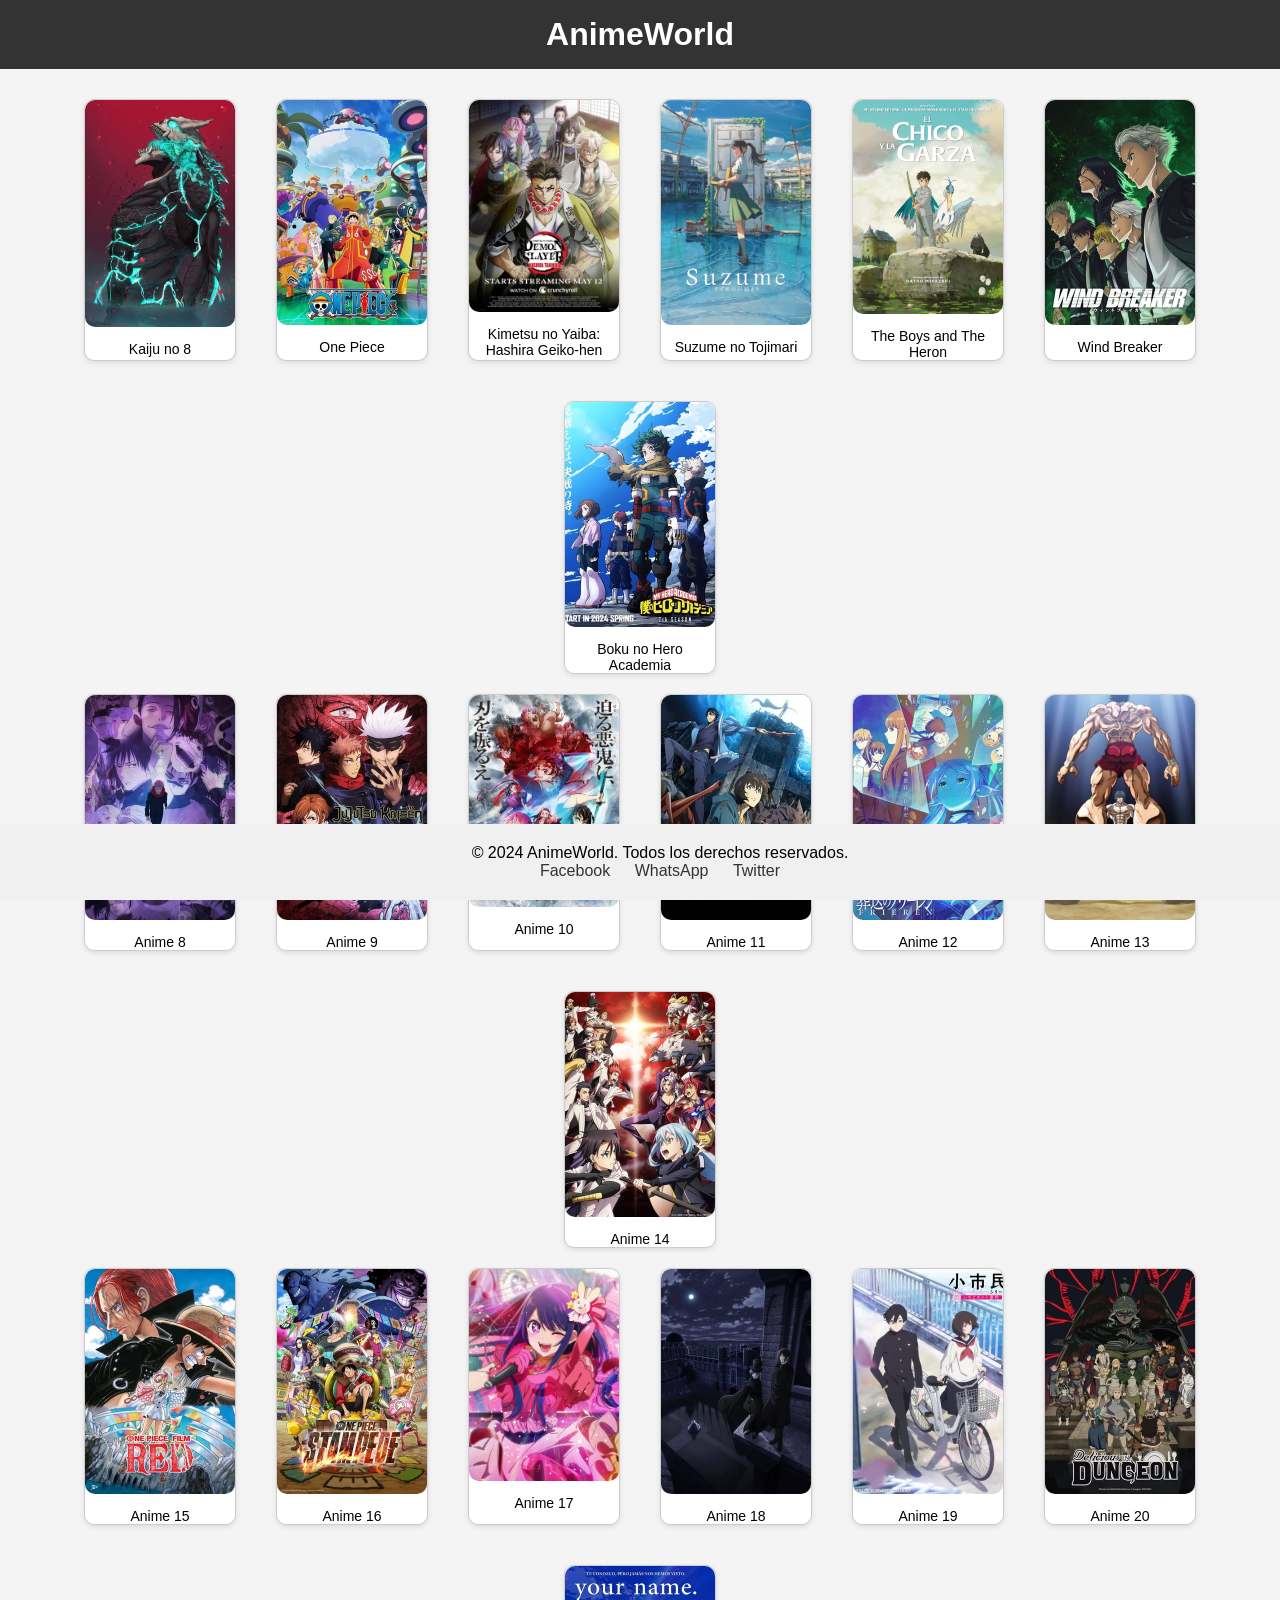
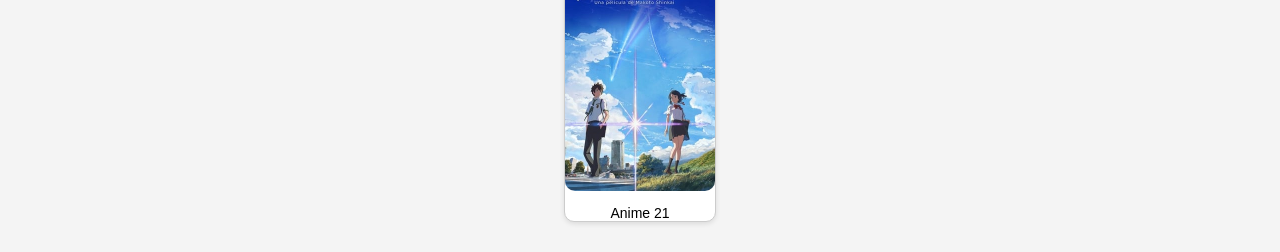
==== commit aa5f5f0d: "Add files via upload" ====
--- a/index.html
+++ b/index.html
@@ -106,7 +106,13 @@
         </div>
     </main>
     <footer>
-        <p>&copy; 2024 AnimeWorld. Todos los derechos reservados.</p>
+        <div class="copyright">
+            © 2024 AnimeWorld. Todos los derechos reservados.
+        </div>
+        <div class="social-links">
+            <a href="https://www.facebook.com/tucuenta" target="_blank">Facebook</a>
+            <a href="https://api.whatsapp.com/send?phone=1234567890" target="_blank">WhatsApp</a>
+            <a href="https://twitter.com/tucuenta" target="_blank">Twitter</a>
+        </div>
     </footer>
-</body>
-</html>
+    
--- a/styles.css
+++ b/styles.css
@@ -0,0 +1,73 @@
+/* General Styles */
+body {
+    font-family: Arial, sans-serif;
+    margin: 0;
+    padding: 0;
+    background-color: #f4f4f4;
+}
+
+header {
+    background-color: #333;
+    color: #fff;
+    padding: 1em 0;
+    text-align: center;
+}
+
+header h1 {
+    margin: 0;
+}
+
+main {
+    padding: 20px;
+}
+
+/* Carousel Styles */
+#anime-carousel {
+    display: flex;
+    flex-direction: column;
+    align-items: center;
+}
+
+.carousel-row {
+    display: flex;
+    justify-content: center;
+    flex-wrap: wrap;
+    gap: 20px; /* Espacio entre las imágenes */
+}
+
+.anime-item {
+    background-color: #fff;
+    border: 1px solid #ccc;
+    border-radius: 10px;
+    box-shadow: 0 2px 5px rgba(0, 0, 0, 0.1);
+    text-align: center;
+    margin: 10px;
+    width: 150px; /* Ancho del contenedor */
+}
+
+.anime-item img {
+    width: 100%;
+    height: auto;
+    border-radius: 10px;
+}
+
+.anime-item p {
+    margin: 10px 0 0 0;
+    font-size: 14px;
+}
+
+/* Footer Styles */
+footer {
+    text-align: center;
+    padding: 20px;
+    background-color: #f0f0f0;
+    position: fixed;
+    bottom: 0;
+    width: 100%;
+}
+
+.social-links a {
+    margin: 0 10px;
+    color: #333;
+    text-decoration: none;
+}
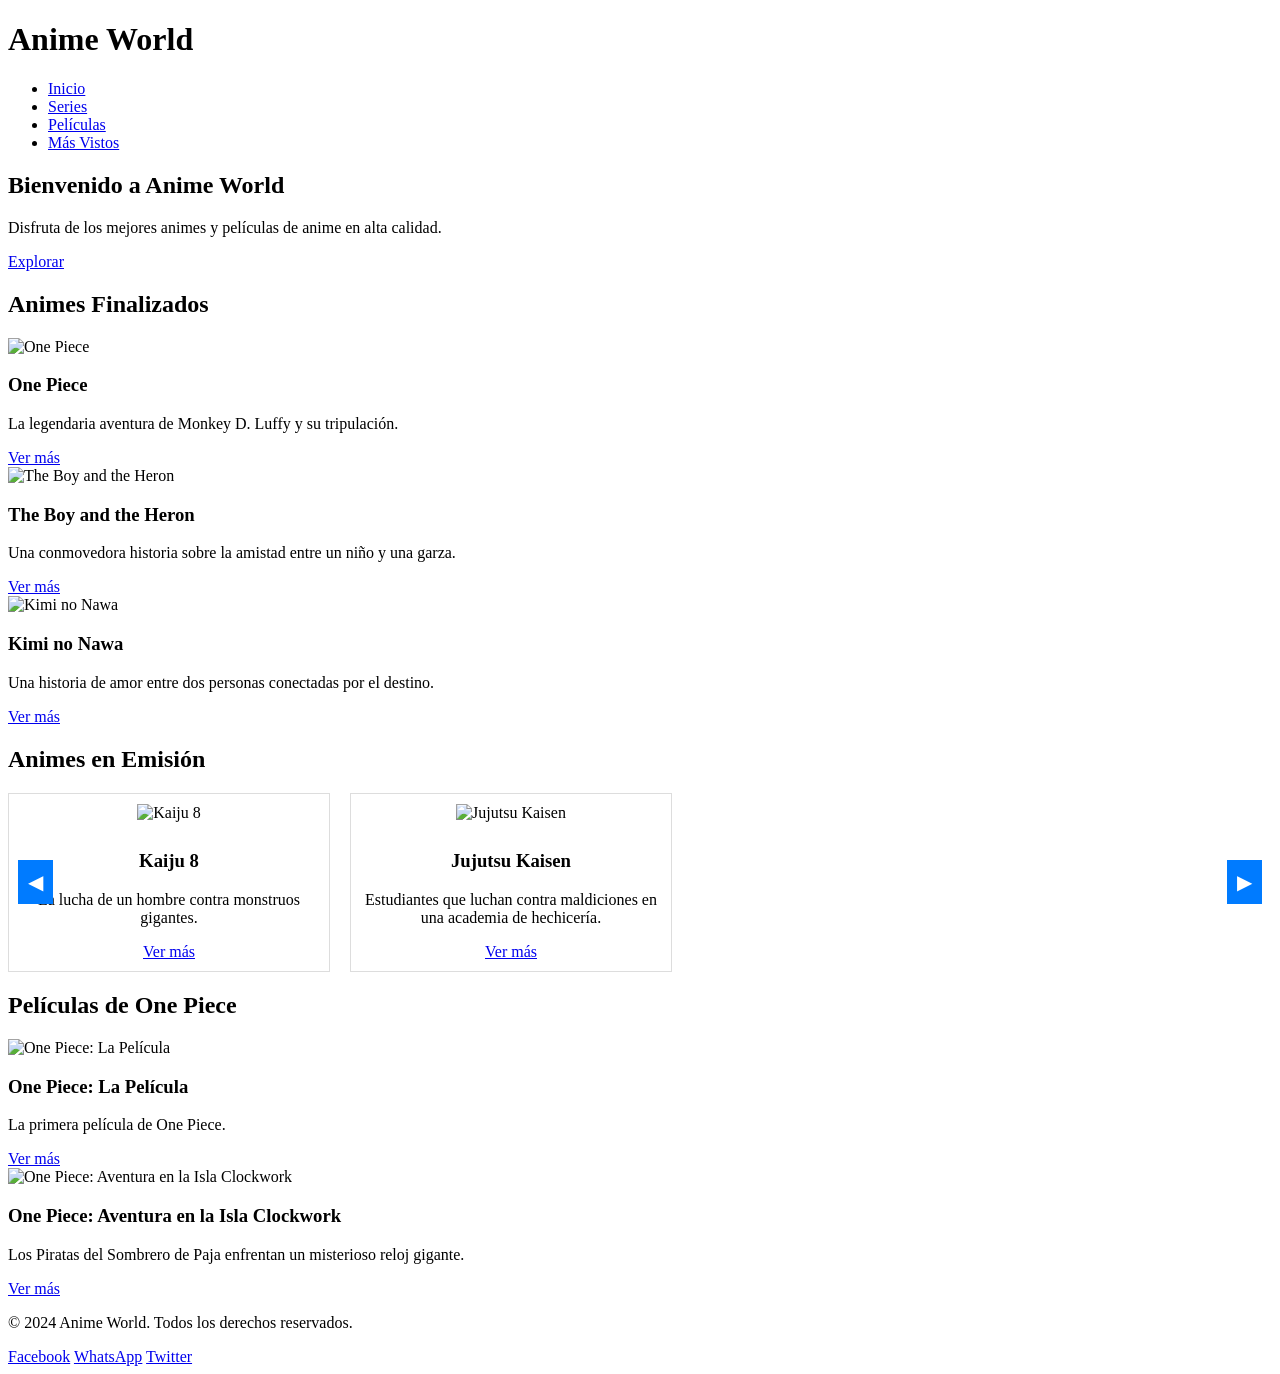
==== commit dfa06384: "Update and rename idex.html to index.html" ====
--- a/index.html
+++ b/index.html
@@ -3,116 +3,127 @@
 <head>
     <meta charset="UTF-8">
     <meta name="viewport" content="width=device-width, initial-scale=1.0">
-    <title>AnimeWorld</title>
-    <link rel="stylesheet" href="styles.css">
+    <title>Anime World</title>
+    <link rel="stylesheet" href="styles.css"> <!-- Enlaza tu archivo de estilos CSS -->
 </head>
 <body>
+    <!-- Encabezado -->
     <header>
-        <h1>AnimeWorld</h1>
+        <div class="container">
+            <h1>Anime World</h1>
+            <nav>
+                <ul>
+                    <li><a href="#">Inicio</a></li>
+                    <li><a href="#">Series</a></li>
+                    <li><a href="#">Películas</a></li>
+                    <li><a href="#">Más Vistos</a></li>
+                </ul>
+            </nav>
+        </div>
     </header>
+
+    <!-- Contenido principal -->
     <main>
-        <div id="anime-carousel" class="carousel">
-            <!-- Add your anime images here -->
-            <div class="carousel-row">
-                <div class="anime-item">
-                    <img src="images/anime1.jpg" alt="Kaiju no 8">
-                    <p>Kaiju no 8</p>
-                </div>
-                <div class="anime-item">
-                    <img src="images/anime2.jpg" alt="One Piece">
-                    <p>One Piece</p>
-                </div>
-                <div class="anime-item">
-                    <img src="images/anime3.jpg" alt="Kimetsu no Yaiba: Hashira Geiko-hen">
-                    <p>Kimetsu no Yaiba: Hashira Geiko-hen</p>
-                </div>
-                <div class="anime-item">
-                    <img src="images/anime4.jpg" alt="Suzume no Tojimari">
-                    <p>Suzume no Tojimari</p>
-                </div>
-                <div class="anime-item">
-                    <img src="images/anime5.jpg" alt="The Boys and The Heron">
-                    <p>The Boys and The Heron</p>
-                </div>
-                <div class="anime-item">
-                    <img src="images/anime6.jpg" alt="Wind Breaker">
-                    <p>Wind Breaker</p>
-                </div>
-                <div class="anime-item">
-                    <img src="images/anime7.jpg" alt="Boku no Hero Academia">
-                    <p>Boku no Hero Academia</p>
+        <!-- Banner destacado -->
+        <section class="banner">
+            <div class="container">
+                <h2>Bienvenido a Anime World</h2>
+                <p>Disfruta de los mejores animes y películas de anime en alta calidad.</p>
+                <a href="#" class="btn">Explorar</a>
+            </div>
+        </section>
+
+        <!-- Sección de Animes Finalizados -->
+        <section class="animes-finalizados">
+            <div class="container">
+                <h2>Animes Finalizados</h2>
+                <div class="grid-container">
+                    <div class="anime-card">
+                        <img src="one_piece.jpg" alt="One Piece">
+                        <h3>One Piece</h3>
+                        <p>La legendaria aventura de Monkey D. Luffy y su tripulación.</p>
+                        <a href="#">Ver más</a>
+                    </div>
+                    <div class="anime-card">
+                        <img src="boy_heron.jpg" alt="The Boy and the Heron">
+                        <h3>The Boy and the Heron</h3>
+                        <p>Una conmovedora historia sobre la amistad entre un niño y una garza.</p>
+                        <a href="#">Ver más</a>
+                    </div>
+                    <div class="anime-card">
+                        <img src="kimi_no_nawa.jpg" alt="Kimi no Nawa">
+                        <h3>Kimi no Nawa</h3>
+                        <p>Una historia de amor entre dos personas conectadas por el destino.</p>
+                        <a href="#">Ver más</a>
+                    </div>
+                    <!-- Agregar más anime-cards según sea necesario -->
                 </div>
             </div>
-            <div class="carousel-row">
-                <div class="anime-item">
-                    <img src="images/anime8.jpg" alt="Anime 8">
-                    <p>Anime 8</p>
-                </div>
-                <div class="anime-item">
-                    <img src="images/anime9.jpg" alt="Anime 9">
-                    <p>Anime 9</p>
-                </div>
-                <div class="anime-item">
-                    <img src="images/anime10.jpg" alt="Anime 10">
-                    <p>Anime 10</p>
-                </div>
-                <div class="anime-item">
-                    <img src="images/anime11.jpg" alt="Anime 11">
-                    <p>Anime 11</p>
-                </div>
-                <div class="anime-item">
-                    <img src="images/anime12.jpg" alt="Anime 12">
-                    <p>Anime 12</p>
-                </div>
-                <div class="anime-item">
-                    <img src="images/anime13.jpg" alt="Anime 13">
-                    <p>Anime 13</p>
-                </div>
-                <div class="anime-item">
-                    <img src="images/anime14.jpg" alt="Anime 14">
-                    <p>Anime 14</p>
+        </section>
+
+        <!-- Sección de Animes en Emisión con Carrusel -->
+        <section class="animes-en-emision">
+            <div class="container">
+                <h2>Animes en Emisión</h2>
+                <div class="carousel-container">
+                    <div class="carousel">
+                        <div class="carousel-item">
+                            <img src="kaiju_8.jpg" alt="Kaiju 8">
+                            <h3>Kaiju 8</h3>
+                            <p>La lucha de un hombre contra monstruos gigantes.</p>
+                            <a href="#">Ver más</a>
+                        </div>
+                        <div class="carousel-item">
+                            <img src="jujutsu_kaisen.jpg" alt="Jujutsu Kaisen">
+                            <h3>Jujutsu Kaisen</h3>
+                            <p>Estudiantes que luchan contra maldiciones en una academia de hechicería.</p>
+                            <a href="#">Ver más</a>
+                        </div>
+                        <!-- Agregar más elementos de carrusel según sea necesario -->
+                    </div>
+                    <button class="carousel-prev">◀</button>
+                    <button class="carousel-next">▶</button>
                 </div>
             </div>
-            <div class="carousel-row">
-                <div class="anime-item">
-                    <img src="images/anime15.jpg" alt="Anime 15">
-                    <p>Anime 15</p>
-                </div>
-                <div class="anime-item">
-                    <img src="images/anime16.jpg" alt="Anime 16">
-                    <p>Anime 16</p>
-                </div>
-                <div class="anime-item">
-                    <img src="images/anime17.jpg" alt="Anime 17">
-                    <p>Anime 17</p>
-                </div>
-                <div class="anime-item">
-                    <img src="images/anime18.jpg" alt="Anime 18">
-                    <p>Anime 18</p>
-                </div>
-                <div class="anime-item">
-                    <img src="images/anime19.jpg" alt="Anime 19">
-                    <p>Anime 19</p>
-                </div>
-                <div class="anime-item">
-                    <img src="images/anime20.jpg" alt="Anime 20">
-                    <p>Anime 20</p>
-                </div>
-                <div class="anime-item">
-                    <img src="images/anime21.jpg" alt="Anime 21">
-                    <p>Anime 21</p>
+        </section>
+
+        <!-- Sección de Películas de One Piece -->
+        <section class="one-piece-peliculas">
+            <div class="container">
+                <h2>Películas de One Piece</h2>
+                <div class="grid-container">
+                    <div class="anime-card">
+                        <img src="one_piece_movie_1.jpg" alt="One Piece: La Película">
+                        <h3>One Piece: La Película</h3>
+                        <p>La primera película de One Piece.</p>
+                        <a href="#">Ver más</a>
+                    </div>
+                    <div class="anime-card">
+                        <img src="one_piece_movie_2.jpg" alt="One Piece: Aventura en la Isla Clockwork">
+                        <h3>One Piece: Aventura en la Isla Clockwork</h3>
+                        <p>Los Piratas del Sombrero de Paja enfrentan un misterioso reloj gigante.</p>
+                        <a href="#">Ver más</a>
+                    </div>
+                    <!-- Agregar más películas de One Piece según sea necesario -->
                 </div>
             </div>
-        </div>
+        </section>
+
     </main>
+
+    <!-- Pie de página -->
     <footer>
-        <div class="copyright">
-            © 2024 AnimeWorld. Todos los derechos reservados.
-        </div>
-        <div class="social-links">
-            <a href="https://www.facebook.com/tucuenta" target="_blank">Facebook</a>
-            <a href="https://api.whatsapp.com/send?phone=1234567890" target="_blank">WhatsApp</a>
-            <a href="https://twitter.com/tucuenta" target="_blank">Twitter</a>
+        <div class="container">
+            <p>&copy; 2024 Anime World. Todos los derechos reservados.</p>
+            <div class="social-links">
+                <a href="#">Facebook</a>
+                <a href="#">WhatsApp</a>
+                <a href="#">Twitter</a>
+            </div>
         </div>
     </footer>
-    +
+    <!-- Enlaza tu archivo de scripts JavaScript -->
+    <script src="scripts.js"></script>
+</body>
+</html>
--- a/styles.css
+++ b/styles.css
@@ -1,73 +1,50 @@
-/* General Styles */
-body {
-    font-family: Arial, sans-serif;
-    margin: 0;
-    padding: 0;
-    background-color: #f4f4f4;
+/* styles.css */
+
+/* Estilos del carrusel */
+.carousel-container {
+    position: relative;
+    overflow: hidden;
+    margin-top: 20px;
 }
 
-header {
-    background-color: #333;
-    color: #fff;
-    padding: 1em 0;
-    text-align: center;
+.carousel {
+    display: flex;
+    transition: transform 0.5s ease-in-out;
 }
 
-header h1 {
-    margin: 0;
+.carousel-item {
+    flex: 0 0 auto;
+    margin-right: 20px;
+    padding: 10px;
+    background-color: #fff;
+    border: 1px solid #ddd;
+    text-align: center;
+    width: 300px; /* Ancho de cada elemento del carrusel */
 }
 
-main {
-    padding: 20px;
+.carousel-item img {
+    width: 100%;
+    height: auto;
+    margin-bottom: 10px;
 }
 
-/* Carousel Styles */
-#anime-carousel {
-    display: flex;
-    flex-direction: column;
-    align-items: center;
+.carousel-prev,
+.carousel-next {
+    position: absolute;
+    top: 50%;
+    transform: translateY(-50%);
+    background-color: #007bff;
+    color: #fff;
+    border: none;
+    padding: 10px;
+    cursor: pointer;
+    font-size: 20px;
 }
 
-.carousel-row {
-    display: flex;
-    justify-content: center;
-    flex-wrap: wrap;
-    gap: 20px; /* Espacio entre las imágenes */
+.carousel-prev {
+    left: 10px;
 }
 
-.anime-item {
-    background-color: #fff;
-    border: 1px solid #ccc;
-    border-radius: 10px;
-    box-shadow: 0 2px 5px rgba(0, 0, 0, 0.1);
-    text-align: center;
-    margin: 10px;
-    width: 150px; /* Ancho del contenedor */
+.carousel-next {
+    right: 10px;
 }
-
-.anime-item img {
-    width: 100%;
-    height: auto;
-    border-radius: 10px;
-}
-
-.anime-item p {
-    margin: 10px 0 0 0;
-    font-size: 14px;
-}
-
-/* Footer Styles */
-footer {
-    text-align: center;
-    padding: 20px;
-    background-color: #f0f0f0;
-    position: fixed;
-    bottom: 0;
-    width: 100%;
-}
-
-.social-links a {
-    margin: 0 10px;
-    color: #333;
-    text-decoration: none;
-}
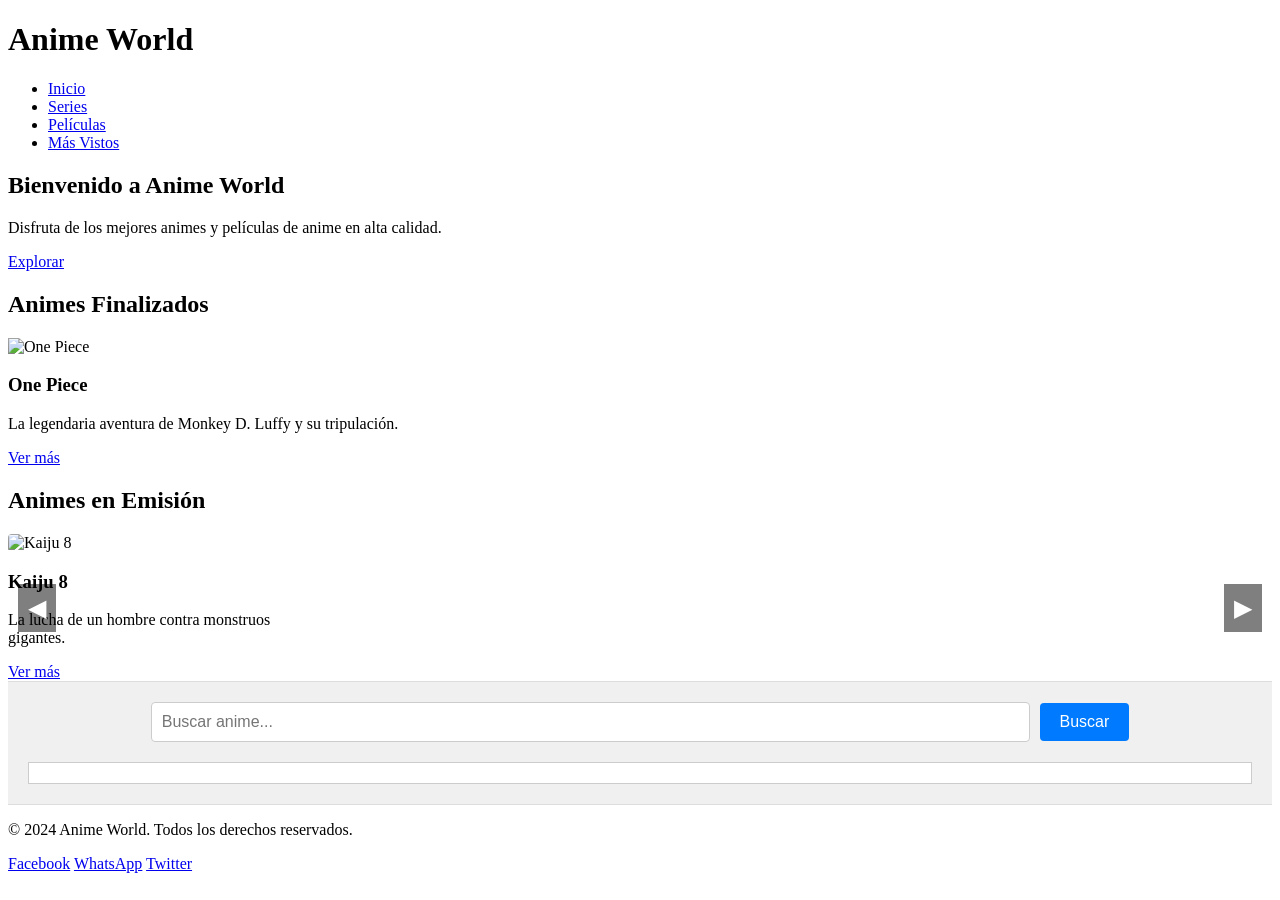
==== commit 5b6b506b: "Add files via upload" ====
--- a/index.html
+++ b/index.html
@@ -5,9 +5,53 @@
     <meta name="viewport" content="width=device-width, initial-scale=1.0">
     <title>Anime World</title>
     <link rel="stylesheet" href="styles.css"> <!-- Enlaza tu archivo de estilos CSS -->
+    <style>
+        /* Estilos adicionales para el buscador (puedes colocar estos estilos en tu archivo styles.css si prefieres) */
+        .buscador {
+            padding: 20px;
+            background-color: #f0f0f0;
+            border-top: 1px solid #ddd;
+            border-bottom: 1px solid #ddd;
+        }
+
+        .buscador .container {
+            display: flex;
+            justify-content: center;
+            align-items: center;
+        }
+
+        .buscador input[type="text"] {
+            width: 70%;
+            padding: 10px;
+            font-size: 16px;
+            border: 1px solid #ccc;
+            border-radius: 4px;
+            margin-right: 10px;
+        }
+
+        .buscador button {
+            padding: 10px 20px;
+            font-size: 16px;
+            cursor: pointer;
+            background-color: #007bff;
+            color: #fff;
+            border: none;
+            border-radius: 4px;
+        }
+
+        .buscador button:hover {
+            background-color: #0056b3;
+        }
+
+        .buscador #results {
+            margin-top: 20px;
+            border: 1px solid #ccc;
+            padding: 10px;
+            background-color: #fff;
+        }
+    </style>
 </head>
 <body>
-    <!-- Encabezado -->
     <header>
         <div class="container">
             <h1>Anime World</h1>
@@ -22,9 +66,7 @@
         </div>
     </header>
 
-    <!-- Contenido principal -->
     <main>
-        <!-- Banner destacado -->
         <section class="banner">
             <div class="container">
                 <h2>Bienvenido a Anime World</h2>
@@ -33,7 +75,6 @@
             </div>
         </section>
 
-        <!-- Sección de Animes Finalizados -->
         <section class="animes-finalizados">
             <div class="container">
                 <h2>Animes Finalizados</h2>
@@ -44,24 +85,11 @@
                         <p>La legendaria aventura de Monkey D. Luffy y su tripulación.</p>
                         <a href="#">Ver más</a>
                     </div>
-                    <div class="anime-card">
-                        <img src="boy_heron.jpg" alt="The Boy and the Heron">
-                        <h3>The Boy and the Heron</h3>
-                        <p>Una conmovedora historia sobre la amistad entre un niño y una garza.</p>
-                        <a href="#">Ver más</a>
-                    </div>
-                    <div class="anime-card">
-                        <img src="kimi_no_nawa.jpg" alt="Kimi no Nawa">
-                        <h3>Kimi no Nawa</h3>
-                        <p>Una historia de amor entre dos personas conectadas por el destino.</p>
-                        <a href="#">Ver más</a>
-                    </div>
                     <!-- Agregar más anime-cards según sea necesario -->
                 </div>
             </div>
         </section>
 
-        <!-- Sección de Animes en Emisión con Carrusel -->
         <section class="animes-en-emision">
             <div class="container">
                 <h2>Animes en Emisión</h2>
@@ -73,12 +101,6 @@
                             <p>La lucha de un hombre contra monstruos gigantes.</p>
                             <a href="#">Ver más</a>
                         </div>
-                        <div class="carousel-item">
-                            <img src="jujutsu_kaisen.jpg" alt="Jujutsu Kaisen">
-                            <h3>Jujutsu Kaisen</h3>
-                            <p>Estudiantes que luchan contra maldiciones en una academia de hechicería.</p>
-                            <a href="#">Ver más</a>
-                        </div>
                         <!-- Agregar más elementos de carrusel según sea necesario -->
                     </div>
                     <button class="carousel-prev">◀</button>
@@ -87,31 +109,19 @@
             </div>
         </section>
 
-        <!-- Sección de Películas de One Piece -->
-        <section class="one-piece-peliculas">
+        <!-- Aquí se agrega la sección del buscador -->
+        <section class="buscador">
             <div class="container">
-                <h2>Películas de One Piece</h2>
-                <div class="grid-container">
-                    <div class="anime-card">
-                        <img src="one_piece_movie_1.jpg" alt="One Piece: La Película">
-                        <h3>One Piece: La Película</h3>
-                        <p>La primera película de One Piece.</p>
-                        <a href="#">Ver más</a>
-                    </div>
-                    <div class="anime-card">
-                        <img src="one_piece_movie_2.jpg" alt="One Piece: Aventura en la Isla Clockwork">
-                        <h3>One Piece: Aventura en la Isla Clockwork</h3>
-                        <p>Los Piratas del Sombrero de Paja enfrentan un misterioso reloj gigante.</p>
-                        <a href="#">Ver más</a>
-                    </div>
-                    <!-- Agregar más películas de One Piece según sea necesario -->
-                </div>
+                <input type="text" id="searchInput" placeholder="Buscar anime...">
+                <button onclick="search()">Buscar</button>
+            </div>
+            <div class="container" id="results">
+                <!-- Aquí se mostrarán los resultados de la búsqueda -->
             </div>
         </section>
 
     </main>
 
-    <!-- Pie de página -->
     <footer>
         <div class="container">
             <p>&copy; 2024 Anime World. Todos los derechos reservados.</p>
@@ -123,7 +133,43 @@
         </div>
     </footer>
 
-    <!-- Enlaza tu archivo de scripts JavaScript -->
-    <script src="scripts.js"></script>
+    <script src="scripts.js"></script> <!-- Enlaza tu archivo de scripts JavaScript -->
+    <script>
+        // JavaScript adicional para la funcionalidad del buscador (igual al código que te proporcioné antes)
+        function search() {
+            var input = document.getElementById("searchInput").value.toLowerCase();
+            var resultsContainer = document.getElementById("results");
+            var resultsHTML = "";
+
+            // Ejemplo de datos de animes (puedes ajustar según tus necesidades)
+            var animes = [
+                { title: "One Piece", description: "La legendaria aventura de Monkey D. Luffy y su tripulación." },
+                { title: "Kimi no Nawa", description: "Una historia de amor entre dos personas conectadas por el destino." },
+                { title: "Jujutsu Kaisen", description: "Estudiantes que luchan contra maldiciones en una academia de hechicería." },
+                { title: "Suzume", description: "Una chica con el poder de comunicarse con los pájaros." }
+                // Agrega más datos de animes según sea necesario
+            ];
+
+            // Filtrar resultados
+            var filteredAnimes = animes.filter(function(anime) {
+                return anime.title.toLowerCase().includes(input) || anime.description.toLowerCase().includes(input);
+            });
+
+            // Construir HTML de resultados
+            if (filteredAnimes.length > 0) {
+                filteredAnimes.forEach(function(anime) {
+                    resultsHTML += `<div class="result">
+                                        <h3>${anime.title}</h3>
+                                        <p>${anime.description}</p>
+                                    </div>`;
+                });
+            } else {
+                resultsHTML = "<p>No se encontraron resultados.</p>";
+            }
+
+            // Mostrar resultados en el contenedor
+            resultsContainer.innerHTML = resultsHTML;
+        }
+    </script>
 </body>
 </html>
--- a/styles.css
+++ b/styles.css
@@ -1,6 +1,49 @@
-/* styles.css */
+/* Estilos para el buscador */
+.buscador {
+    padding: 20px;
+    background-color: #f0f0f0;
+    border-top: 1px solid #ddd;
+    border-bottom: 1px solid #ddd;
+}
 
-/* Estilos del carrusel */
+.buscador .container {
+    display: flex;
+    justify-content: center;
+    align-items: center;
+}
+
+.buscador input[type="text"] {
+    width: 70%;
+    padding: 10px;
+    font-size: 16px;
+    border: 1px solid #ccc;
+    border-radius: 4px;
+    margin-right: 10px;
+}
+
+.buscador button {
+    padding: 10px 20px;
+    font-size: 16px;
+    cursor: pointer;
+    background-color: #007bff;
+    color: #fff;
+    border: none;
+    border-radius: 4px;
+}
+
+.buscador button:hover {
+    background-color: #0056b3;
+}
+
+.buscador #results {
+    margin-top: 20px;
+    border: 1px solid #ccc;
+    padding: 10px;
+    background-color: #fff;
+}
+
+
+/* Estilos para el carrusel */
 .carousel-container {
     position: relative;
     overflow: hidden;
@@ -14,31 +57,26 @@
 
 .carousel-item {
     flex: 0 0 auto;
+    width: 300px; /* Ajusta el ancho de cada elemento del carrusel según sea necesario */
     margin-right: 20px;
-    padding: 10px;
-    background-color: #fff;
-    border: 1px solid #ddd;
-    text-align: center;
-    width: 300px; /* Ancho de cada elemento del carrusel */
 }
 
 .carousel-item img {
     width: 100%;
     height: auto;
-    margin-bottom: 10px;
+    border-radius: 4px;
 }
 
-.carousel-prev,
-.carousel-next {
+.carousel-prev, .carousel-next {
     position: absolute;
     top: 50%;
     transform: translateY(-50%);
-    background-color: #007bff;
+    padding: 10px;
+    font-size: 24px;
+    background-color: rgba(0, 0, 0, 0.5);
     color: #fff;
     border: none;
-    padding: 10px;
     cursor: pointer;
-    font-size: 20px;
 }
 
 .carousel-prev {
@@ -48,3 +86,7 @@
 .carousel-next {
     right: 10px;
 }
+
+.carousel-prev:hover, .carousel-next:hover {
+    background-color: rgba(0, 0, 0, 0.7);
+}
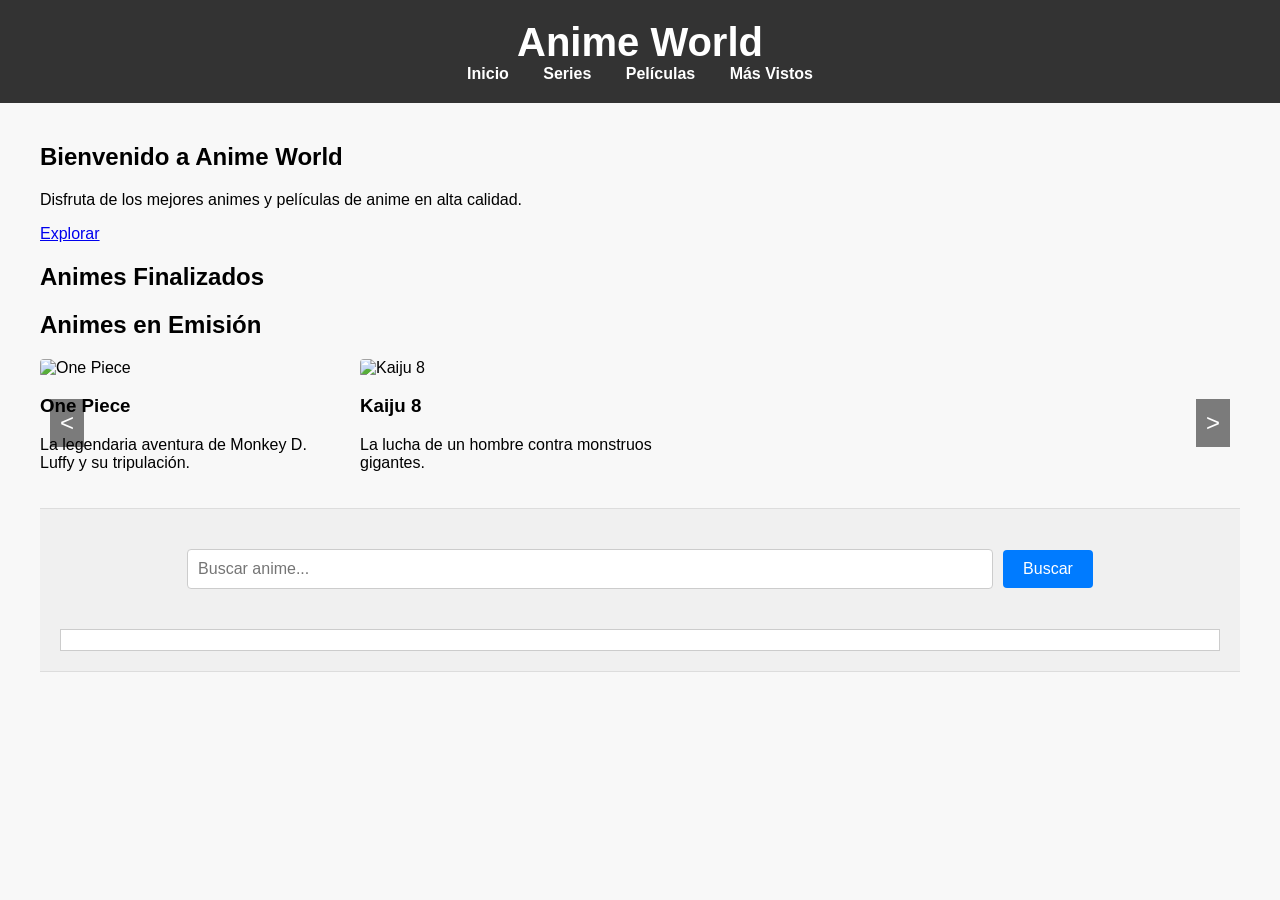
==== commit 120c78ed: "Add files via upload" ====
--- a/index.html
+++ b/index.html
@@ -4,172 +4,54 @@
     <meta charset="UTF-8">
     <meta name="viewport" content="width=device-width, initial-scale=1.0">
     <title>Anime World</title>
-    <link rel="stylesheet" href="styles.css"> <!-- Enlaza tu archivo de estilos CSS -->
-    <style>
-        /* Estilos adicionales para el buscador (puedes colocar estos estilos en tu archivo styles.css si prefieres) */
-        .buscador {
-            padding: 20px;
-            background-color: #f0f0f0;
-            border-top: 1px solid #ddd;
-            border-bottom: 1px solid #ddd;
-        }
-
-        .buscador .container {
-            display: flex;
-            justify-content: center;
-            align-items: center;
-        }
-
-        .buscador input[type="text"] {
-            width: 70%;
-            padding: 10px;
-            font-size: 16px;
-            border: 1px solid #ccc;
-            border-radius: 4px;
-            margin-right: 10px;
-        }
-
-        .buscador button {
-            padding: 10px 20px;
-            font-size: 16px;
-            cursor: pointer;
-            background-color: #007bff;
-            color: #fff;
-            border: none;
-            border-radius: 4px;
-        }
-
-        .buscador button:hover {
-            background-color: #0056b3;
-        }
-
-        .buscador #results {
-            margin-top: 20px;
-            border: 1px solid #ccc;
-            padding: 10px;
-            background-color: #fff;
-        }
-    </style>
+    <link rel="stylesheet" href="styles.css"> <!-- Asegúrate de que este enlace apunte a tu archivo CSS -->
 </head>
 <body>
     <header>
-        <div class="container">
-            <h1>Anime World</h1>
-            <nav>
-                <ul>
-                    <li><a href="#">Inicio</a></li>
-                    <li><a href="#">Series</a></li>
-                    <li><a href="#">Películas</a></li>
-                    <li><a href="#">Más Vistos</a></li>
-                </ul>
-            </nav>
-        </div>
+        <h1>Anime World</h1>
+        <nav>
+            <a href="#">Inicio</a>
+            <a href="#">Series</a>
+            <a href="#">Películas</a>
+            <a href="#">Más Vistos</a>
+        </nav>
     </header>
-
-    <main>
-        <section class="banner">
-            <div class="container">
-                <h2>Bienvenido a Anime World</h2>
-                <p>Disfruta de los mejores animes y películas de anime en alta calidad.</p>
-                <a href="#" class="btn">Explorar</a>
+    <div class="container">
+        <h2>Bienvenido a Anime World</h2>
+        <p>Disfruta de los mejores animes y películas de anime en alta calidad.</p>
+        <a href="#">Explorar</a>
+        <section>
+            <h2>Animes Finalizados</h2>
+            <!-- Contenido de Animes Finalizados -->
+        </section>
+        <section>
+            <h2>Animes en Emisión</h2>
+            <div class="carousel-container">
+                <button class="carousel-prev">&lt;</button>
+                <div class="carousel">
+                    <div class="carousel-item">
+                        <img src="onepiece.jpg" alt="One Piece">
+                        <h3>One Piece</h3>
+                        <p>La legendaria aventura de Monkey D. Luffy y su tripulación.</p>
+                    </div>
+                    <div class="carousel-item">
+                        <img src="kaiju8.jpg" alt="Kaiju 8">
+                        <h3>Kaiju 8</h3>
+                        <p>La lucha de un hombre contra monstruos gigantes.</p>
+                    </div>
+                    <!-- Agrega más elementos del carrusel según sea necesario -->
+                </div>
+                <button class="carousel-next">&gt;</button>
             </div>
         </section>
-
-        <section class="animes-finalizados">
-            <div class="container">
-                <h2>Animes Finalizados</h2>
-                <div class="grid-container">
-                    <div class="anime-card">
-                        <img src="one_piece.jpg" alt="One Piece">
-                        <h3>One Piece</h3>
-                        <p>La legendaria aventura de Monkey D. Luffy y su tripulación.</p>
-                        <a href="#">Ver más</a>
-                    </div>
-                    <!-- Agregar más anime-cards según sea necesario -->
-                </div>
-            </div>
-        </section>
-
-        <section class="animes-en-emision">
-            <div class="container">
-                <h2>Animes en Emisión</h2>
-                <div class="carousel-container">
-                    <div class="carousel">
-                        <div class="carousel-item">
-                            <img src="kaiju_8.jpg" alt="Kaiju 8">
-                            <h3>Kaiju 8</h3>
-                            <p>La lucha de un hombre contra monstruos gigantes.</p>
-                            <a href="#">Ver más</a>
-                        </div>
-                        <!-- Agregar más elementos de carrusel según sea necesario -->
-                    </div>
-                    <button class="carousel-prev">◀</button>
-                    <button class="carousel-next">▶</button>
-                </div>
-            </div>
-        </section>
-
-        <!-- Aquí se agrega la sección del buscador -->
         <section class="buscador">
             <div class="container">
                 <input type="text" id="searchInput" placeholder="Buscar anime...">
-                <button onclick="search()">Buscar</button>
+                <button id="searchButton">Buscar</button>
             </div>
-            <div class="container" id="results">
-                <!-- Aquí se mostrarán los resultados de la búsqueda -->
-            </div>
+            <div id="results"></div>
         </section>
-
-    </main>
-
-    <footer>
-        <div class="container">
-            <p>&copy; 2024 Anime World. Todos los derechos reservados.</p>
-            <div class="social-links">
-                <a href="#">Facebook</a>
-                <a href="#">WhatsApp</a>
-                <a href="#">Twitter</a>
-            </div>
-        </div>
-    </footer>
-
-    <script src="scripts.js"></script> <!-- Enlaza tu archivo de scripts JavaScript -->
-    <script>
-        // JavaScript adicional para la funcionalidad del buscador (igual al código que te proporcioné antes)
-        function search() {
-            var input = document.getElementById("searchInput").value.toLowerCase();
-            var resultsContainer = document.getElementById("results");
-            var resultsHTML = "";
-
-            // Ejemplo de datos de animes (puedes ajustar según tus necesidades)
-            var animes = [
-                { title: "One Piece", description: "La legendaria aventura de Monkey D. Luffy y su tripulación." },
-                { title: "Kimi no Nawa", description: "Una historia de amor entre dos personas conectadas por el destino." },
-                { title: "Jujutsu Kaisen", description: "Estudiantes que luchan contra maldiciones en una academia de hechicería." },
-                { title: "Suzume", description: "Una chica con el poder de comunicarse con los pájaros." }
-                // Agrega más datos de animes según sea necesario
-            ];
-
-            // Filtrar resultados
-            var filteredAnimes = animes.filter(function(anime) {
-                return anime.title.toLowerCase().includes(input) || anime.description.toLowerCase().includes(input);
-            });
-
-            // Construir HTML de resultados
-            if (filteredAnimes.length > 0) {
-                filteredAnimes.forEach(function(anime) {
-                    resultsHTML += `<div class="result">
-                                        <h3>${anime.title}</h3>
-                                        <p>${anime.description}</p>
-                                    </div>`;
-                });
-            } else {
-                resultsHTML = "<p>No se encontraron resultados.</p>";
-            }
-
-            // Mostrar resultados en el contenedor
-            resultsContainer.innerHTML = resultsHTML;
-        }
-    </script>
+    </div>
+    <script src="scripts.js"></script> <!-- Asegúrate de que este enlace apunte a tu archivo JS -->
 </body>
 </html>
--- a/styles.css
+++ b/styles.css
@@ -1,9 +1,52 @@
+/* Estilos para el cuerpo */
+body {
+    font-family: Arial, sans-serif;
+    margin: 0;
+    padding: 0;
+    background-color: #f8f8f8;
+}
+
+/* Estilos para el contenedor principal */
+.container {
+    max-width: 1200px;
+    margin: 0 auto;
+    padding: 20px;
+}
+
+/* Estilos para el encabezado */
+header {
+    background-color: #333;
+    color: #fff;
+    padding: 20px 0;
+    text-align: center;
+}
+
+/* Estilos para los enlaces de navegación */
+nav a {
+    color: #fff;
+    margin: 0 15px;
+    text-decoration: none;
+    font-weight: bold;
+}
+
+nav a:hover {
+    text-decoration: underline;
+}
+
+/* Estilos para el título principal */
+h1 {
+    font-size: 2.5em;
+    margin: 0;
+    padding: 0;
+}
+
 /* Estilos para el buscador */
 .buscador {
     padding: 20px;
     background-color: #f0f0f0;
     border-top: 1px solid #ddd;
     border-bottom: 1px solid #ddd;
+    margin-top: 20px;
 }
 
 .buscador .container {
@@ -41,7 +84,6 @@
     padding: 10px;
     background-color: #fff;
 }
-
 
 /* Estilos para el carrusel */
 .carousel-container {
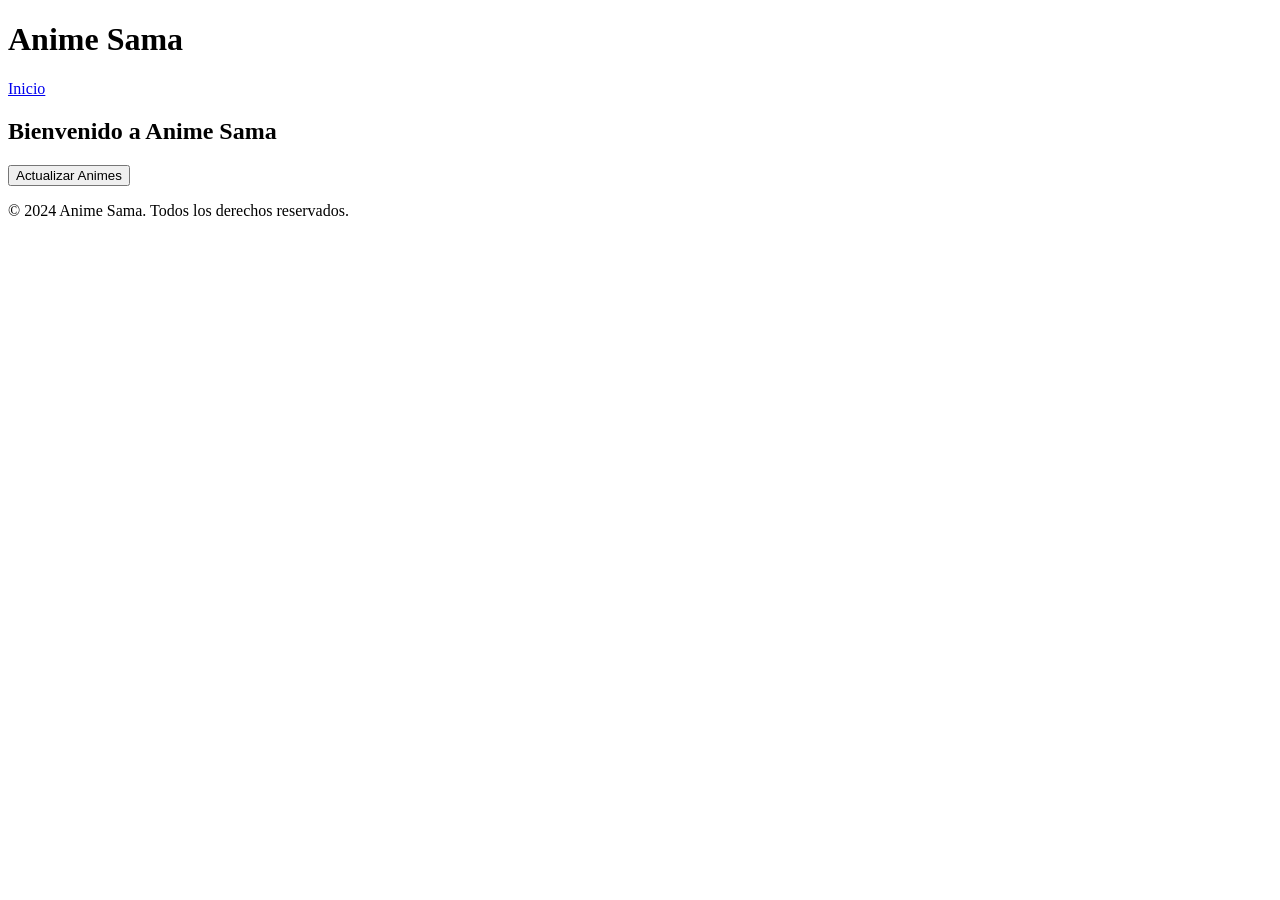
==== commit b0ddf01c: "Update index.html" ====
--- a/index.html
+++ b/index.html
@@ -3,55 +3,25 @@
 <head>
     <meta charset="UTF-8">
     <meta name="viewport" content="width=device-width, initial-scale=1.0">
-    <title>Anime World</title>
-    <link rel="stylesheet" href="styles.css"> <!-- Asegúrate de que este enlace apunte a tu archivo CSS -->
+    <title>Anime Sama</title>
+    <link rel="stylesheet" href="styles/styles.css">
 </head>
 <body>
     <header>
-        <h1>Anime World</h1>
+        <h1>Anime Sama</h1>
         <nav>
-            <a href="#">Inicio</a>
-            <a href="#">Series</a>
-            <a href="#">Películas</a>
-            <a href="#">Más Vistos</a>
+            <a href="index.html">Inicio</a>
         </nav>
     </header>
-    <div class="container">
-        <h2>Bienvenido a Anime World</h2>
-        <p>Disfruta de los mejores animes y películas de anime en alta calidad.</p>
-        <a href="#">Explorar</a>
-        <section>
-            <h2>Animes Finalizados</h2>
-            <!-- Contenido de Animes Finalizados -->
-        </section>
-        <section>
-            <h2>Animes en Emisión</h2>
-            <div class="carousel-container">
-                <button class="carousel-prev">&lt;</button>
-                <div class="carousel">
-                    <div class="carousel-item">
-                        <img src="onepiece.jpg" alt="One Piece">
-                        <h3>One Piece</h3>
-                        <p>La legendaria aventura de Monkey D. Luffy y su tripulación.</p>
-                    </div>
-                    <div class="carousel-item">
-                        <img src="kaiju8.jpg" alt="Kaiju 8">
-                        <h3>Kaiju 8</h3>
-                        <p>La lucha de un hombre contra monstruos gigantes.</p>
-                    </div>
-                    <!-- Agrega más elementos del carrusel según sea necesario -->
-                </div>
-                <button class="carousel-next">&gt;</button>
-            </div>
-        </section>
-        <section class="buscador">
-            <div class="container">
-                <input type="text" id="searchInput" placeholder="Buscar anime...">
-                <button id="searchButton">Buscar</button>
-            </div>
-            <div id="results"></div>
-        </section>
-    </div>
-    <script src="scripts.js"></script> <!-- Asegúrate de que este enlace apunte a tu archivo JS -->
+    <main>
+        <h2>Bienvenido a Anime Sama</h2>
+        <button id="updateAnimeBtn">Actualizar Animes</button>
+        <div id="animeList"></div>
+    </main>
+    <footer>
+        <p>&copy; 2024 Anime Sama. Todos los derechos reservados.</p>
+    </footer>
+
+    <script src="scripts/web-ia.js"></script>
 </body>
 </html>
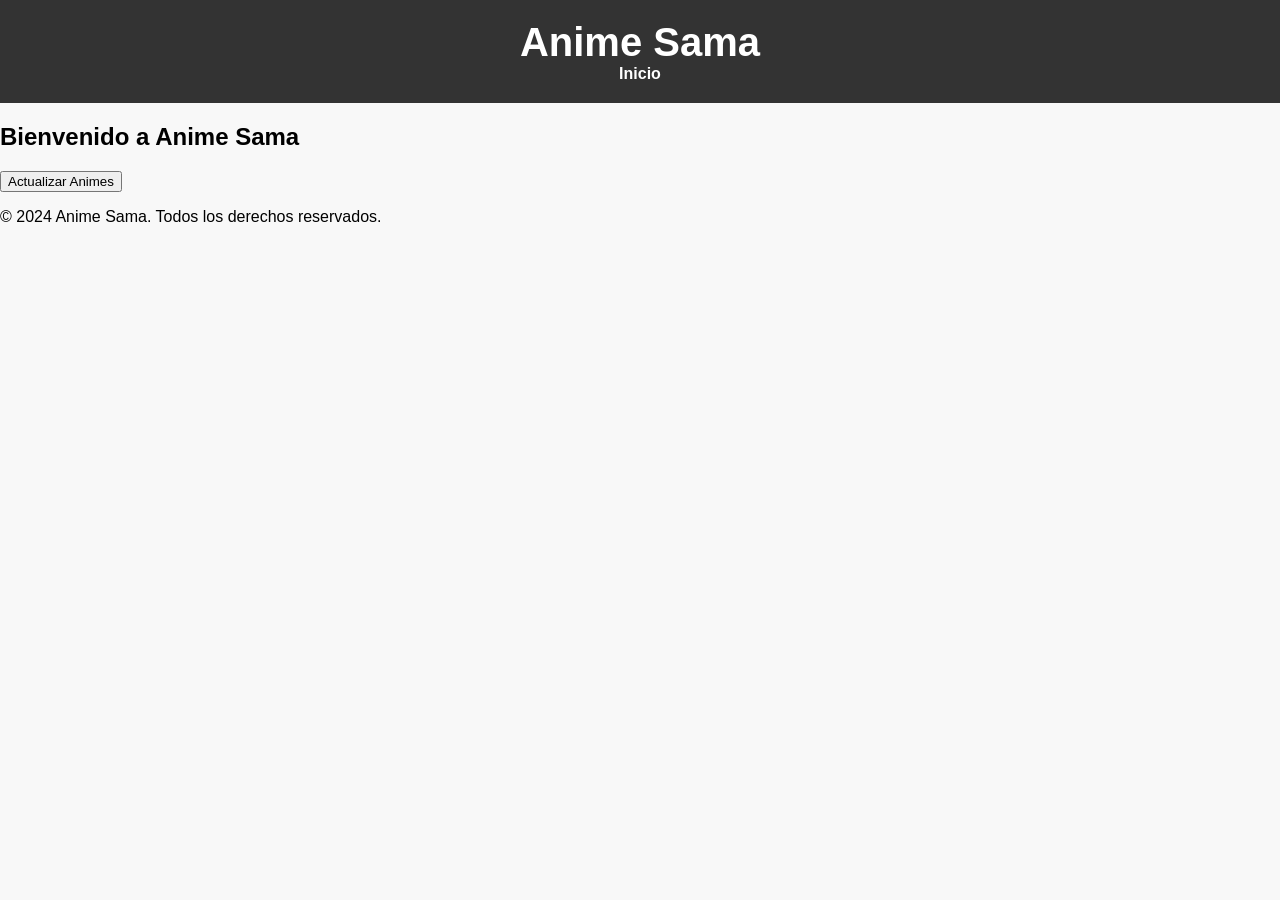
==== commit 8fa23b56: "Update index.html" ====
--- a/index.html
+++ b/index.html
@@ -4,7 +4,7 @@
     <meta charset="UTF-8">
     <meta name="viewport" content="width=device-width, initial-scale=1.0">
     <title>Anime Sama</title>
-    <link rel="stylesheet" href="styles/styles.css">
+    <link rel="stylesheet" href="styles.css">
 </head>
 <body>
     <header>
@@ -22,6 +22,6 @@
         <p>&copy; 2024 Anime Sama. Todos los derechos reservados.</p>
     </footer>
 
-    <script src="scripts/web-ia.js"></script>
+    <script src="web-ia.js"></script>
 </body>
 </html>
--- a/styles.css
+++ b/styles.css
@@ -0,0 +1,134 @@
+/* Estilos para el cuerpo */
+body {
+    font-family: Arial, sans-serif;
+    margin: 0;
+    padding: 0;
+    background-color: #f8f8f8;
+}
+
+/* Estilos para el contenedor principal */
+.container {
+    max-width: 1200px;
+    margin: 0 auto;
+    padding: 20px;
+}
+
+/* Estilos para el encabezado */
+header {
+    background-color: #333;
+    color: #fff;
+    padding: 20px 0;
+    text-align: center;
+}
+
+/* Estilos para los enlaces de navegación */
+nav a {
+    color: #fff;
+    margin: 0 15px;
+    text-decoration: none;
+    font-weight: bold;
+}
+
+nav a:hover {
+    text-decoration: underline;
+}
+
+/* Estilos para el título principal */
+h1 {
+    font-size: 2.5em;
+    margin: 0;
+    padding: 0;
+}
+
+/* Estilos para el buscador */
+.buscador {
+    padding: 20px;
+    background-color: #f0f0f0;
+    border-top: 1px solid #ddd;
+    border-bottom: 1px solid #ddd;
+    margin-top: 20px;
+}
+
+.buscador .container {
+    display: flex;
+    justify-content: center;
+    align-items: center;
+}
+
+.buscador input[type="text"] {
+    width: 70%;
+    padding: 10px;
+    font-size: 16px;
+    border: 1px solid #ccc;
+    border-radius: 4px;
+    margin-right: 10px;
+}
+
+.buscador button {
+    padding: 10px 20px;
+    font-size: 16px;
+    cursor: pointer;
+    background-color: #007bff;
+    color: #fff;
+    border: none;
+    border-radius: 4px;
+}
+
+.buscador button:hover {
+    background-color: #0056b3;
+}
+
+.buscador #results {
+    margin-top: 20px;
+    border: 1px solid #ccc;
+    padding: 10px;
+    background-color: #fff;
+}
+
+/* Estilos para el carrusel */
+.carousel-container {
+    position: relative;
+    overflow: hidden;
+    margin-top: 20px;
+}
+
+.carousel {
+    display: flex;
+    transition: transform 0.5s ease-in-out;
+}
+
+.carousel-item {
+    flex: 0 0 auto;
+    width: 300px; /* Ajusta el ancho de cada elemento del carrusel según sea necesario */
+    margin-right: 20px;
+}
+
+.carousel-item img {
+    width: 100%;
+    height: auto;
+    border-radius: 4px;
+}
+
+.carousel-prev, .carousel-next {
+    position: absolute;
+    top: 50%;
+    transform: translateY(-50%);
+    padding: 10px;
+    font-size: 24px;
+    background-color: rgba(0, 0, 0, 0.5);
+    color: #fff;
+    border: none;
+    cursor: pointer;
+}
+
+.carousel-prev {
+    left: 10px;
+}
+
+.carousel-next {
+    right: 10px;
+}
+
+.carousel-prev:hover, .carousel-next:hover {
+    background-color: rgba(0, 0, 0, 0.7);
+}
